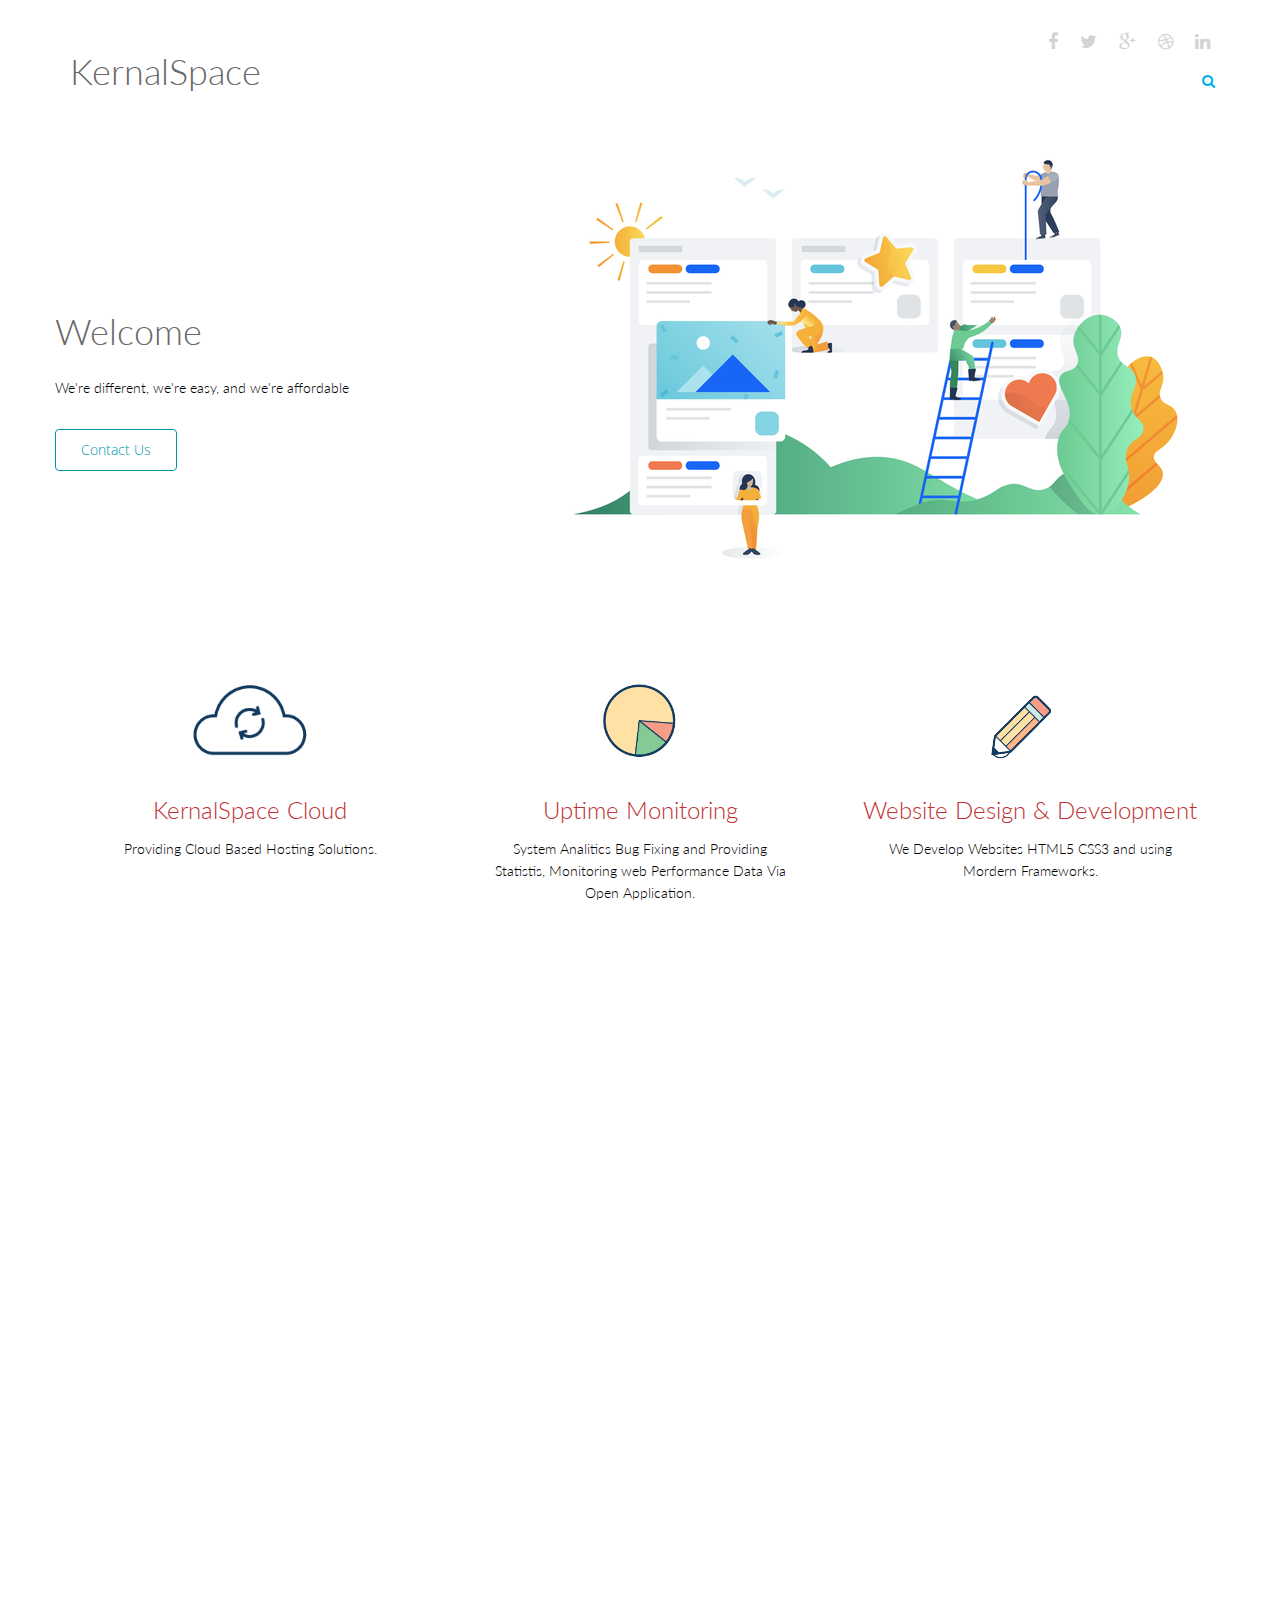
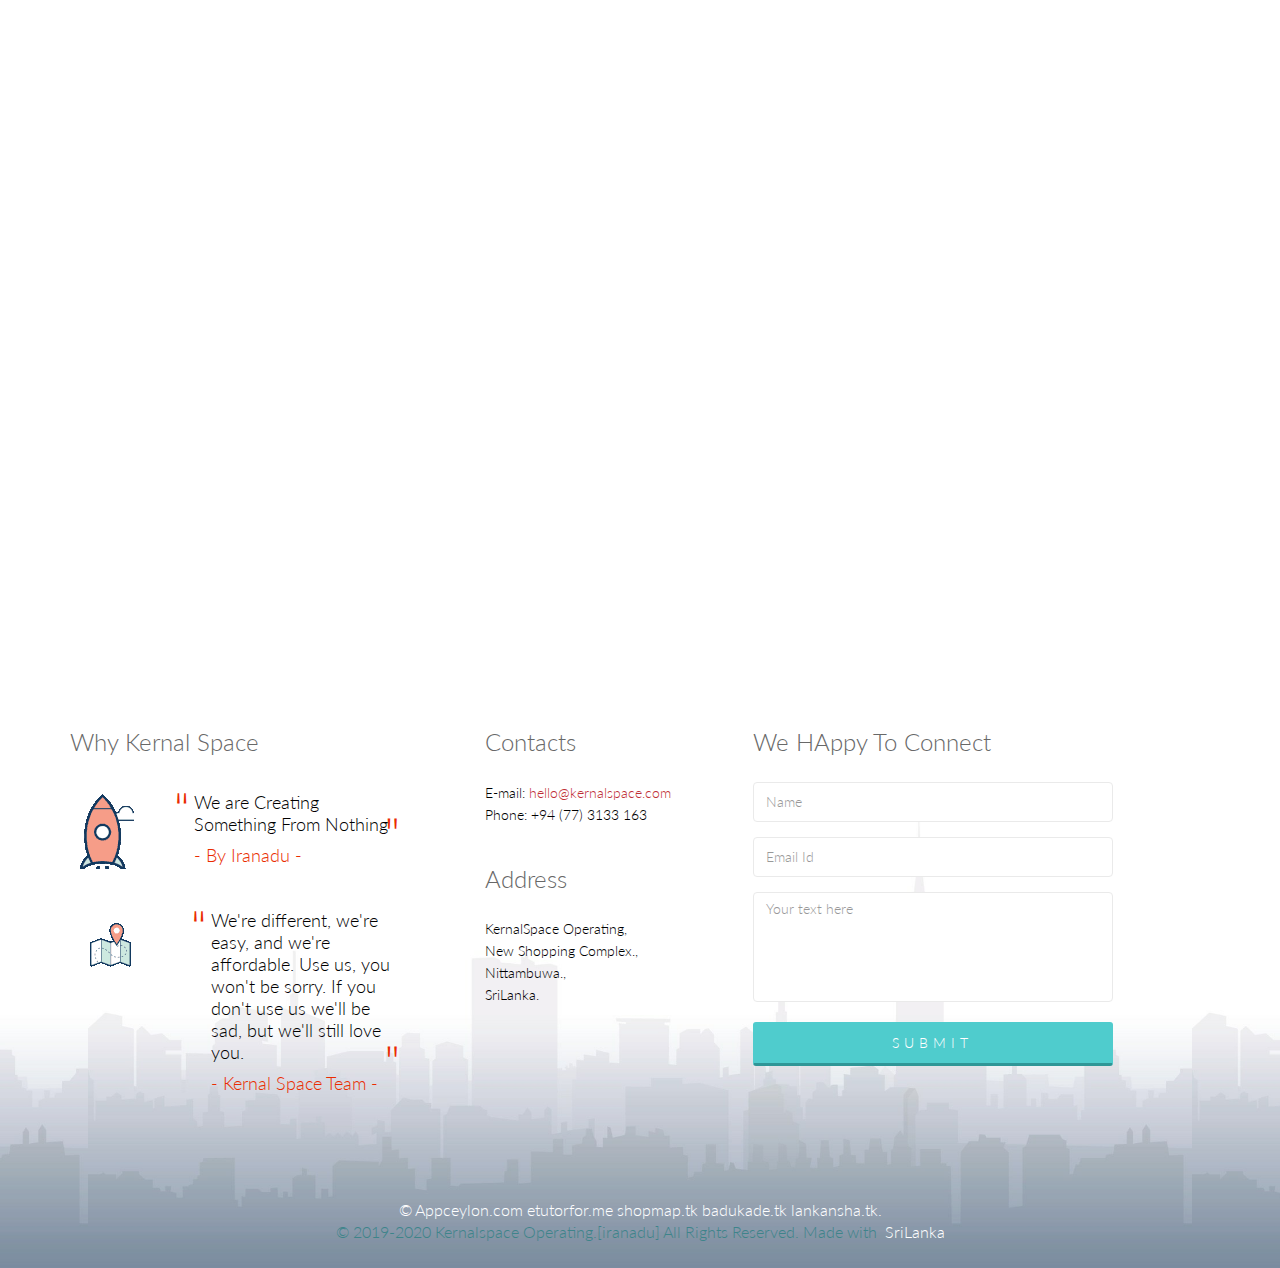
==== index.html @ bd854fd5 "Update index.html" ====
<!DOCTYPE html>
<html lang="en">
<head>
    <meta charset="utf-8">
    <meta name="viewport" content="width=device-width, initial-scale=1.0">
    <meta name="description" content="">
    <meta name="author" content="">
    <title>KernalSpace Operating</title>
    <link href="css/bootstrap.min.css" rel="stylesheet">
    <link href="css/font-awesome.min.css" rel="stylesheet">
    <link href="css/animate.min.css" rel="stylesheet"> 
    <link href="css/lightbox.css" rel="stylesheet"> 
	<link href="css/main.css" rel="stylesheet">
	<link href="css/responsive.css" rel="stylesheet">

    <!--[if lt IE 9]>
	    <script src="js/html5shiv.js"></script>
	    <script src="js/respond.min.js"></script>
    <![endif]-->       
    <link rel="shortcut icon" href="images/ico/favicon.ico">
    <link rel="apple-touch-icon-precomposed" sizes="144x144" href="images/ico/apple-touch-icon-144-precomposed.png">
    <link rel="apple-touch-icon-precomposed" sizes="114x114" href="images/ico/apple-touch-icon-114-precomposed.png">
    <link rel="apple-touch-icon-precomposed" sizes="72x72" href="images/ico/apple-touch-icon-72-precomposed.png">
    <link rel="apple-touch-icon-precomposed" href="images/ico/apple-touch-icon-57-precomposed.png">
</head><!--/head-->

<body>
	
	<script type="text/javascript">
var _userway_config = {
account: 'CLsDOdoxw3'
};
</script>
<script type="text/javascript" src="https://usrwy.com/widget.js"></script>
	<header id="header">      
        <div class="container">
            <div class="row">
                <div class="col-sm-12 overflow">
                   <div class="social-icons pull-right">
                        <ul class="nav nav-pills">
                            <li><a href=""><i class="fa fa-facebook"></i></a></li>
                            <li><a href=""><i class="fa fa-twitter"></i></a></li>
                            <li><a href=""><i class="fa fa-google-plus"></i></a></li>
                            <li><a href=""><i class="fa fa-dribbble"></i></a></li>
                            <li><a href=""><i class="fa fa-linkedin"></i></a></li>
                        </ul>
                    </div> 
                </div>
             </div>
        </div>
        <div class="navbar navbar-inverse" role="banner">
            <div class="container">
                <div class="navbar-header">
                    <button type="button" class="navbar-toggle" data-toggle="collapse" data-target=".navbar-collapse">
                        <span class="sr-only">Toggle navigation</span>
                        <span class="icon-bar"></span>
                        <span class="icon-bar"></span>
                        <span class="icon-bar"></span>
                    </button>

                    <a class="navbar-brand" href="index.html">
			   
                    	<h1>KernalSpace</h1>
                    </a>
                    
                <!--</div>
//<h1><img src="images/logo.png" alt="KernalSpace"></h1>
                <div class="collapse navbar-collapse">
                    <ul class="nav navbar-nav navbar-right">
                        <li class="active"><a href="index.html">Home</a></li>
                        <li class="active"><a href="aboutus2.html">About</a></li>
                        <li class="active"><a href="pricing.html">Pricing</a></li>
                        <li class="active"><a href="portfolio.html">protafilo</a></li>
                        <li class="active"><a href="blog.html">Blog</a></li>
                        <li class="active"><a href="contact.html ">Contact Us</a></li>
					<li class="dropdown"><a href="404.html ">services <i class="fa fa-angle-down"></i></a>
                            <ul role="menu" class="sub-menu">
                                <li><a href="cloud.html">Cloud</a></li>
                                <li><a href="aboutus2.html">About 2</a></li>
                                <li><a href="service.html">Services</a></li>
                                <li><a href="pricing.html">Pricing</a></li>
                                <li><a href="contact.html">Contact us</a></li>
                                <li><a href="contact2.html">Contact us 2</a></li>
                                <li><a href="404.html">404 error</a></li>
                                <li><a href="coming-soon.html">Coming Soon</a></li>
                            </ul>
                        </li>                                                                 
                    </ul>
                </div> -->
                <div class="search">
                    <form role="form">
                        <i class="fa fa-search"></i>
                        <div class="field-toggle">
                            <input type="text" class="search-form" autocomplete="off" placeholder="Search">
                        </div>
                    </form>
                </div>
            </div>
        </div>
    </header>
    <!--/#header-->

    <section id="home-slider">
        <div class="container">
            <div class="row">
                <div class="main-slider">
                    <div class="slide-text">
                        <h1>Welcome </h1>
                        <p>We're different,
we're easy, and we're affordable</p>

                        <a href="#" class="btn btn-common">Contact Us</a>
                       
                    </div>
                    <img src="images/home/slider/hii2.png" class="slider-hill" alt="slider image">
                  
                </div>
            </div>
        </div>
        <div class="preloader"><i class="fa fa-sun-o fa-spin"></i></div>
    </section>
    <!--/#home-slider-->

    <section id="services">
        <div class="container">
            <div class="row">
                <div class="col-sm-4 text-center padding wow fadeIn" data-wow-duration="1000ms" data-wow-delay="300ms">
                    <div class="single-service">
                        <div class="wow scaleIn" data-wow-duration="500ms" data-wow-delay="300ms">
                            <img src="images/home/icon1.gif" alt="">
                        </div>
                        <h2><a href="https://cloud.kernalspace.com">KernalSpace Cloud </a></h2> 
                        <p>Providing Cloud Based Hosting Solutions.</p>

                    </div>
                </div>
                <div class="col-sm-4 text-center padding wow fadeIn" data-wow-duration="1000ms" data-wow-delay="600ms">
                    <div class="single-service">
                        <div class="wow scaleIn" data-wow-duration="500ms" data-wow-delay="600ms">
                            <img src="images/home/icon2.gif" alt="">
                        </div>
			    <h2><a href="https://uptime.kernalspace.com">Uptime Monitoring </a></h2>
                        <p>System Analitics Bug Fixing and Providing Statistis, Monitoring web Performance Data Via Open Application.</p>
                    </div>
                </div>
                <div class="col-sm-4 text-center padding wow fadeIn" data-wow-duration="1000ms" data-wow-delay="900ms">
                    <div class="single-service">
                        <div class="wow scaleIn" data-wow-duration="500ms" data-wow-delay="900ms">
                            <img src="images/home/icon3.gif" alt="">
                        </div>
			    <h2><a href="https://appceylon.com">Website Design & Development</a></h2>
                        <p>We Develop Websites HTML5 CSS3 and using Mordern Frameworks.</p>
                    </div>
                </div>
            </div>
        </div>
    </section>

    <!--/#home-slider-->

    <section id="services">
        <div class="container">
            <div class="row">
                <div class="col-sm-4 text-center padding wow fadeIn" data-wow-duration="1000ms" data-wow-delay="300ms">
                    <div class="single-service">
                        <div class="wow scaleIn" data-wow-duration="500ms" data-wow-delay="300ms">
                            <img src="images/home/icon4.gif" alt="">
                        </div>
                        <h2><a href="https://network.kernalspace.com">Kernal Space Network Solutins</a></h2>
                        <p>Managing Networking Insfastucture and Building Solutions of Your Networking Problem</p>
                    </div>
                </div>
                <div class="col-sm-4 text-center padding wow fadeIn" data-wow-duration="1000ms" data-wow-delay="600ms">
                    <div class="single-service">
                        <div class="wow scaleIn" data-wow-duration="500ms" data-wow-delay="600ms">
                            <img src="images/home/icon5.gif" alt="">
                        </div>
			    <h2><a href="https://appceylon.com">Business Interligent System </a></h2>
                        <p>We build AI Base Automation System How to Contibute Your Day To Day Problem. Easy Manage</p>
                    </div>
                </div>
                <div class="col-sm-4 text-center padding wow fadeIn" data-wow-duration="1000ms" data-wow-delay="900ms">
                    <div class="single-service">
                        <div class="wow scaleIn" data-wow-duration="500ms" data-wow-delay="900ms">
                            <img src="images/home/icon6.gif" alt="">
                        </div>
                        <h2><a href="https://cyber.kernalspace.com">Information Assurance and Security </a></h2>
                        <p>Analizing Cyber Treads and Website Security and Viranalibilities </p>
                    </div>
                </div>
            </div>
        </div>
    </section>

     <section id="services">
        <div class="container">
            <div class="row">
                <div class="col-sm-4 text-center padding wow fadeIn" data-wow-duration="1000ms" data-wow-delay="300ms">
                    <div class="single-service">
                        <div class="wow scaleIn" data-wow-duration="500ms" data-wow-delay="300ms">
                            <img src="images/home/icon7.gif" alt="">
                        </div>
			    <h2><a href="https://appceylon.com">Opensouce Systems</a></h2>
                        <p> Building Opensorce Managemet systems Local Server or Cloud.</p>
                    </div>
                </div>
                <div class="col-sm-4 text-center padding wow fadeIn" data-wow-duration="1000ms" data-wow-delay="600ms">
                    <div class="single-service">
                        <div class="wow scaleIn" data-wow-duration="500ms" data-wow-delay="600ms">
                            <img src="images/home/icon8.gif" alt="">
                        </div>
                        <h2><a href="https://project.kernalspace.com">Program & Project Management</a></h2>
                        <p>Managing Your Project keep That we are not software, we are humans.</p>
                    </div>
                </div>
                <div class="col-sm-4 text-center padding wow fadeIn" data-wow-duration="1000ms" data-wow-delay="900ms">
                    <div class="single-service">
                        <div class="wow scaleIn" data-wow-duration="500ms" data-wow-delay="900ms">
                            <img src="images/home/icon9.gif" alt="">
                        </div>
			    <h2><a href="https://kb.kernalspace.com">KernelSpace Learning </a></h2>
                        <p>.Installing and managing OpenSource Learning Management Systems  </p>
                    </div>
                </div>
            </div>
        </div>
    </section>
    <!--/#services-->

    <section id="services">
        <div class="container">
            <div class="row">
                <div class="col-sm-4 text-center padding wow fadeIn" data-wow-duration="1000ms" data-wow-delay="300ms">
                    <div class="single-service">
                        <div class="wow scaleIn" data-wow-duration="500ms" data-wow-delay="300ms">
                            <img src="images/home/icon10.gif" alt="">
                        </div>
			    <h2><a href="https://seo.kernalspace.com">Marketing SEO </a></h2>
                        <p>we market Social Media Sites and Seach Engine Optimization.</p>
                    </div>
                </div>
                <div class="col-sm-4 text-center padding wow fadeIn" data-wow-duration="1000ms" data-wow-delay="600ms">
                    <div class="single-service">
                        <div class="wow scaleIn" data-wow-duration="500ms" data-wow-delay="600ms">
                            <img src="images/home/icon11.gif" alt="">
                        </div>
			    <h2><a href="https://appceylon.com">System Development </a></h2>
                        <p>Web base Content Management Solutions.</p>
                    </div>
                </div>
                <div class="col-sm-4 text-center padding wow fadeIn" data-wow-duration="1000ms" data-wow-delay="900ms">
                    <div class="single-service">
                        <div class="wow scaleIn" data-wow-duration="500ms" data-wow-delay="900ms">
                            <img src="images/home/icon12.gif" alt="">
                        </div>
			    <h2><a href="https://cdn.kernalspace.com">KernalSpace CDN </a></h2>
                        <p>Providing High End optimazation Via Global Servers.</p>
                    </div>
                </div>
            </div>
        </div>
    </section>
 
    <!--/#action
		 <section id="services">
        <div class="container">
            <div class="row">
                <div class="col-sm-4 text-center padding wow fadeIn" data-wow-duration="1000ms" data-wow-delay="300ms">
                    <div class="single-service">
                        <div class="wow scaleIn" data-wow-duration="500ms" data-wow-delay="300ms">
                            <img src="images/home/icon1.gf" alt="">
                        </div>
                        <h2><a href="https://agro.kernalspace.com">Agro Solutions  </a></h2> 
                        <p>Providing Cloud Based Hosting Solutions.</p>

                    </div>
                </div>
                <div class="col-sm-4 text-center padding wow fadeIn" data-wow-duration="1000ms" data-wow-delay="600ms">
                    <div class="single-service">
                        <div class="wow scaleIn" data-wow-duration="500ms" data-wow-delay="600ms">
                            <img src="images/home/icon2.gi" alt="">
                        </div>
			    <h2><a href="https://mail.kernalspace.com">Free Email Account  </a></h2>
                        <p>System Analitics Bug Fixing and Providing Stataistis, Monitoring web Performance Data Via Open Application.</p>
                    </div>
                </div>
                <div class="col-sm-4 text-center padding wow fadeIn" data-wow-duration="1000ms" data-wow-delay="900ms">
                    <div class="single-service">
                        <div class="wow scaleIn" data-wow-duration="500ms" data-wow-delay="900ms">
                            <img src="images/home/icon3.gi" alt="">
                        </div>
			    <h2><a href="https://shop.kernalspace.com">Buy anything </a></h2>
                        <p>We Develp Webstes HTML5 CCS3 and using Mordern Frameworks.</p>
                    </div>
                </div>
            </div>
        </div>
    </section>

    <!--/#home-slider-->


    <section id="clients">
        <div class="container">
            <div class="row">
                <div class="col-sm-12">
                    <div class="clients text-center wow fadeInUp" data-wow-duration="500ms" data-wow-delay="300ms">
                        
                        <h1 class="title">Our Partners</h1>
                        
                    </div>
                    <div class="clients-logo wow fadeIn" data-wow-duration="1000ms" data-wow-delay="600ms">
                        <div class="col-xs-3 col-sm-2">
                            <a href="#"><img src="images/home/client1.gif" class="img-responsive" alt=""></a>
                        </div>
                        <div class="col-xs-3 col-sm-2">
                            <a href="#"><img src="images/home/client2.gif" class="img-responsive" alt=""></a>
                        </div>
                         <div class="col-xs-3 col-sm-2">
                            <a href="#"><img src="images/home/client3.gif" class="img-responsive" alt=""></a>
                        </div>
                         <div class="col-xs-3 col-sm-2">
                            <a href="#"><img src="images/home/client4.gif" class="img-responsive" alt=""></a>
                        </div>
                         <div class="col-xs-3 col-sm-2">
                            <a href="#"><img src="images/home/client5.gif" class="img-responsive" alt=""></a>
                        </div>
                         <div class="col-xs-3 col-sm-2">
                            <a href="#"><img src="images/home/client6.gif" class="img-responsive" alt=""></a>
                        </div>
                        
                    </div>
                </div>
            </div>
        </div>
     </section>
    <!--/#clients-->

    <footer id="footer">
        <div class="container">
            <div class="row">
                <div class="col-sm-12 text-center bottom-separator">
                    <img src="images/home/under.png" class="img-responsive inline" alt="">
                </div>
                <div class="col-md-4 col-sm-6">
                    <div class="testimonial bottom">
                       <h2>Why Kernal Space </h2>
                        <div class="media">
                            <div class="pull-left">
                                <a href="#"><img src="images/home/profile1.gif" alt=""></a>
                            </div>
                            <div class="media-body">
                                <blockquote>We are
Creating Something From Nothing</blockquote>
                               <h3><a href="#">- By Iranadu - </a></h3>
                            </div>
                         </div>
                        <div class="media">
                            <div class="pull-left">
                                <a href="#"><img src="images/home/profile2.gif" alt=""></a>
                            </div>
                            <div class="media-body">
                                <blockquote>We're different,
we're easy, and we're affordable.
Use us, you won't be sorry.
If you don't use us we'll be sad,
but we'll still love you.</blockquote>
                                <h3><a href="#">- Kernal Space Team -</a></h3>
                            </div>
                        </div>   
                    </div> 
                </div>
                <div class="col-md-3 col-sm-6">
                    <div class="contact-info bottom">
                        <h2>Contacts</h2>
                        <address>
                        E-mail: <a href="mailto:hello@kernalspace.com">hello@kernalspace.com</a> <br>

                        Phone: +94 (77) 3133 163 <br> 
                        </address>

                        <h2>Address</h2>
                        <address>
                        KernalSpace Operating, <br> 
                        New Shopping Complex., <br> 
                        Nittambuwa., <br> 
                        SriLanka. <br> 
                        </address>
                    </div>
                </div>
                <div class="col-md-4 col-sm-12">
                    <div class="contact-form bottom">
                        <h2>We HAppy To Connect</h2>
                        <form id="main-contact-form" name="contact-form" method="post" action="sendemail.php">
                            <div class="form-group">
                                <input type="text" name="name" class="form-control" required="required" placeholder="Name">
                            </div>
                            <div class="form-group">
                                <input type="email" name="email" class="form-control" required="required" placeholder="Email Id">
                            </div>
                            <div class="form-group">
                                <textarea name="message" id="message" required="required" class="form-control" rows="8" placeholder="Your text here"></textarea>
                            </div>                        
                            <div class="form-group">
                                <input type="submit" name="submit" class="btn btn-submit" value="Submit">
                            </div>
                        </form>
                    </div>
                </div>
                <div class="col-sm-12">
                    <div class="copyright-text text-center">
			    <p>&copy; Appceylon.com etutorfor.me shopmap.tk badukade.tk lankansha.tk.<a> </p>
                        <p>&copy; 2019-2020 Kernalspace Operating.[iranadu] All Rights Reserved.<a> Made with <img src="images/home/icons8-love-100.png" alt=""></a> SriLanka</p>
                    </div>
                </div>
            </div>
        </div>
    </footer>
    <!--/#footer-->

    <script type="text/javascript" src="js/jquery.js"></script>
    <script type="text/javascript" src="js/bootstrap.min.js"></script>
    <script type="text/javascript" src="js/lightbox.min.js"></script>
    <script type="text/javascript" src="js/wow.min.js"></script>
    <script type="text/javascript" src="js/main.js"></script>   
</body>
</html>
---- css/main.css ----
/*
  Theme Name: Triangle
  Theme Uri: http://www.themeum.com
  Author: Themeum
  Author Uri: http://www.themeum.com
  Description: Creative Site Template
  Version: 1.1
  */

  @import url(http://fonts.googleapis.com/css?family=Lato:100,300,400,700);
  @import url(http://fonts.googleapis.com/css?family=Open+Sans:300italic,400italic,600italic,700italic,400,300,600,700);
  @import url(http://fonts.googleapis.com/css?family=Noto+Sans:400,700);

  body {
    background: #fff;
    font-family: 'Lato', sans-serif;
    font-weight: 300;
    font-size: 14px;
    line-height: 22px;
    color: #000;
  }

  html {
    height: 100%;
  }


  a{
    color:#C03035;
  }

  a:hover {
    outline: none;
    text-decoration:none;
    color:#4fcccd;
  }

  a:focus {
    outline:none;
    outline-offset: 0;
  }

  a {
    -webkit-transition: 300ms;
    transition: 300ms;
  }


  ul {
    list-style: none;
  }

  h1, h2, h3, h4, h5, h6 {
    font-family: 'Lato', sans-serif;
    font-weight: 300;
  }

  h1{
    color: #686868;
  }

  h2{
    font-size: 24px;
    color: #686868;
  }

  h3{
    font-size: 18px;
  }

  .overflow{
    overflow: hidden;
  }

  .uppercase{
    text-transform: uppercase;
  }

  .btn-common {
    font-size: 14px;
    color: #0099ae;
    border: 1px solid #0099ae;
    font-family: 'Open Sans', sans-serif;
    font-weight: 300;
    padding: 10px 25px;
  }

  #action .col-sm-5{
    position: absolute;

    top: 0;
    height: 100%;
    right: 0;
  }


  .btn-common:hover, 
  .btn-common:focus{
    outline: none;
    background: none;
    -webkit-box-shadow: none;
    box-shadow: none;
    color: #01707f;
    border-color:#01707f;
  }

  .align-right{
    text-align: right;
  }

  .inline{
    display: inline-block;
  }

  .padding{
    padding: 65px 0;
  }

  .padding-bottom{
    padding-bottom: 65px;
  }

  .padding-top{
    padding-top: 90px;
  }

  .padding-right{
    padding-right: 80px;
  }

  .padding-left{
    padding-left: 80px;
  }

  .margin-bottom{
    margin-bottom: 35px;
  }

     .carousel-indicators.visible-xs {
      height: 20px;
      margin: 0;
      padding: 0;
      position: absolute;
      top: -35px;
      width: 100%;
      left: 0;
    }

  .carousel-indicators.visible-xs li {
    border-color: #D29948;
    border-width: 2px;
    height: 12px;
    margin: 0 5px 0 0;
    width: 12px;
  }

  .carousel-indicators.visible-xs li.active {
    background: rgba(210, 153, 72, 0.7);
  }


/*************************
*******Header******
**************************/


#header{
  margin-bottom: 0;
  padding: 30px 0 60px 0;
}

#header .navbar-inverse .container{
  position: relative;
}

.search{
  position: absolute;
  top: 20px;
  right: 0;
  z-index: 1;
}

.search i{
  color: #00aeef;
  cursor: pointer;
  position: absolute;
  right: 10px;
  top: 2px;
}

.field-toggle{
  position: relative;
  top: 30px;
  right: 15px;
  display: none;
  height: 50px;
}

.search-form{
  padding-left: 10px;
  height: 40px;
  font-size: 18px;
  color: #818285;
  font-weight: 300;
  outline: none;
  border: 1px solid #00aeef;
  margin-top: 20px;
  border-radius: 4px;
}

.social-icons ul li{
  padding: 0 10px;

}

.social-icons ul li:last-child{
  padding-right: 0;

}

.social-icons ul li a{
  font-size: 18px;
  color: #d3d3d3;
  padding: 0;
}

.social-icons ul li a:hover .fa-facebook {
  color:#0884d5;
}

.social-icons ul li a:hover .fa-twitter {
  color:#2AA7DC;
}

.social-icons ul li a:hover .fa-google-plus {
  color:#A22523;
}

.social-icons ul li a:hover .fa-dribbble {
  color:#E94989;
}

.social-icons ul li a:hover .fa-linkedin {
  color:#006DC0;
}

.social-icons ul li a:hover,
.social-icons ul li a:focus{  
  background: none;
}

#header .navbar {
  background: #fff;
  border: 0;
  margin-bottom: 0;
}

#header .navbar-toggle{
  margin-top: 20px;
}

#header .navbar-brand{
  padding: 0;
  margin-left: 0;
}

#header .navbar-brand h1{
  padding: 0;
  margin: 0;
}

#header .navbar-nav.navbar-right >li:last-child{
  margin-right: 20px;
}

#header .navbar-nav.navbar-right >li a {
  color: #000;
  font-size: 12px;
  padding: 20px;
  text-transform: uppercase;
  font-weight: 300;
}


#header .navbar-inverse .navbar-nav  li.active > a,  
#header .navbar-inverse .navbar-nav  li.active > a:focus, 
#header .navbar-nav.navbar-right li > a:hover,
.navbar-inverse .navbar-nav > .open > a {
  background-color: inherit;
  border: 0;
  color: #00aeef;
}

#header .navbar-inverse .navbar-nav  li a:hover{
  color: #00aeef;
}


/*  Dropdown menu*/

ul.sub-menu {
  display: none;
  list-style: none;
  padding: 0;
  margin: 0;
}

#header .navbar-nav li ul.sub-menu li a{
  color: #818285;
  padding: 5px 0;
  font-size: 13px;
  display: block;
  text-transform: capitalize;
}

#header .navbar-nav li ul.sub-menu li .active{
  background: #00aeef;
  color: #fff;
  position: relative;
}

#header .navbar-nav li ul.sub-menu li .active i{
  position: absolute;
  font-size: 56px;
  top: -13px;
  color: #0884d5;
}

#header .navbar-nav li ul.sub-menu li .active .fa-angle-right{
  left: -3px;
}

#header .navbar-nav li ul.sub-menu li .active .fa-angle-left{
  right: -3px;
}

#header .navbar-nav li ul.sub-menu li a:hover,
#header .navbar-nav li ul.sub-menu li a:focus{
  background: #00aeef;
  color: #fff;
}

.fa-angle-down{
  padding-left: 5px; 
}

.scaleIn {
  -webkit-animation-name: scaleIn;
  animation-name: scaleIn;
}

@-webkit-keyframes scaleIn {
  0% {
    opacity: 0;
    -webkit-transform: scale(0);
    transform: scale(0);
  }

  100% {
    opacity: 1;
    -webkit-transform: scale(1);
    transform: scale(1);
  }
}

@keyframes scaleIn {
  0% {
    opacity: 0;
    -webkit-transform: scale(0);
    transform: scale(0);
  }

  100% {
    opacity: 1;
    -webkit-transform: scale(1);
    transform: scale(1);
  }
}


/*************************
*******Footer******
**************************/

#footer {
  padding-bottom: 10px;
  background-image: url(../images/home/footer.png);
  background-repeat: repeat-x;
  background-position: bottom;
  background-size: contain;
}

#footer h1{
  margin-bottom: 65px;
  margin-top: 36px;
}

#footer .bottom-separator {
  margin-bottom: 60px;
}

#message {
  height: 110px;
  resize: none;
}

.bottom > h2 {
  margin-top: 0;
  margin-bottom: 26px;
}

.bottom .media-body h3 {
  margin-top: 0;
  padding-left: 25px;
}

.bottom .media-body h3 a{
  color: #ea2c00;
}

.testimonial .media{
  margin-top: 0;
  margin-bottom: 25px;
}

.testimonial .media>.pull-left{
  margin-right: 25px;
}

.testimonial .media>.pull-left img{
  margin-top: 6px;
}

.testimonial .media .media-body blockquote{
  padding-left: 25px;
  padding-right: 30px;
  position: relative;
  border-left: 0;
  margin-bottom: 0;
}

.testimonial .media .media-body blockquote:before{
  position: absolute;
  left: 5px;
  top: 8px;
  content: '"';
  font-size: 40px;
  color: #ea2c00;
  font-family: 'Noto Sans', sans-serif;
  transform:rotate(180deg);
  -ms-transform:rotate(180deg); /* IE 9 */
  -webkit-transform: rotate(180deg); /* Opera, Chrome, and Safari */
  line-height: 0;
}

.testimonial .media .media-body blockquote:after{
  position: absolute;
  right: 30px;
  bottom: 14px;
  content: '"';
  font-size: 40px;
  color: #ea2c00;
  font-family: 'Noto Sans', sans-serif;
  line-height: 0;
}

.contact-info.bottom {
  padding-left: 25px;
}

.bottom > address {
  line-height: 22px;
  margin-bottom: 40px;
}

.form-control {
  border: 1px solid #eaeaea;
  font-weight: 300;
  outline: none;
  -webkit-box-shadow: none;
  box-shadow: none;
  height: 40px;
}

.form-control:hover, 
.form-control:focus{
  border-color: #4fcccd;
  outline: none;
  -webkit-box-shadow: none;
  box-shadow: none;
}

.btn-submit {
  width: 100%;
  background-color: #4fcccd;
  color: #fff;
  font-size: 14px;
  font-weight: 300;
  letter-spacing: 5px;
  text-transform: uppercase;
  border-radius: 3px;
  margin-top: 5px;
  border-bottom: 3px solid #2f9697;
  -webkit-box-shadow: none;
  box-shadow: none;
  padding: 10px;
}

.btn-submit:hover, 
.btn-submit:focus{
  color: #fff;
  outline: none;
  -webkit-box-shadow: none;
  box-shadow: none;
  opacity: .8;
}

.copyright-text{
  margin-top: 70px;
  color: #fff;
  font-size: 16px;  
  padding-bottom: 15px;
}

.copyright-text a {
  color: #3e848a
}

.copyright-text p {
  margin-bottom: 0;
}

/*************************
*******Home Page******
**************************/
#home-slider {
  background: url(../images/home/slider-bg.png) 0 100% repeat-x;
  position: relative;
}

#home-slider .main-slider {
  position: relative;
  height: 450px;
}

#home-slider .slide-text{
  position: absolute;
  top: 50px;
  left: 0;
  width: 450px;
}

.animate-in .slide-text {
  -webkit-animation: fadeInLeftBig 700ms cubic-bezier(0.190,1.000,0.220,1.000) 200ms both;
  animation: fadeInLeftBig 700ms cubic-bezier(0.190,1.000,0.220,1.000) 200ms both;
}

#home-slider .slider-hill {
  position: absolute;
  right: 0;
  bottom: 0;
}

.animate-in .slider-hill {
  -webkit-animation: bounceInDown 1000ms ease-in-out 200ms both;
  animation: bounceInDown 1000ms ease-in-out 200ms both;
}

#home-slider .slider-house {
  position: absolute;
  right: 110px;
  bottom: -30px;
}

.animate-in .slider-house {
  -webkit-animation: bounceInDown 500ms ease-in-out 800ms both;
  animation: bounceInDown 500ms ease-in-out 800ms both;
}

#home-slider .slider-sun {
  position: absolute;
  right: 365px;
  bottom: 100px;
}

.animate-in .slider-sun {
  -webkit-animation: scaleIn 500ms ease-in-out 1200ms both;
  animation: scaleIn 500ms ease-in-out 1200ms both;
}

#home-slider .slider-birds1 {
  position: absolute;
  right: 470px;
  bottom: 75px;
}

.animate-in .slider-birds1 {
  -webkit-animation: fadeInLeft 500ms ease-in-out 1200ms both;
  animation: fadeInLeft 500ms ease-in-out 1200ms both;
}

#home-slider .slider-birds2 {
  position: absolute;
  right: 40px;
  bottom: 150px;
}

.animate-in .slider-birds2 {
  -webkit-animation: fadeInRight 500ms ease-in-out 1200ms both;
  animation: fadeInRight 500ms ease-in-out 1200ms both;
}


#home-slider h1{
  margin-top: 100px;
  margin-bottom: 25px;
}

#home-slider .btn-common {
  margin-top: 20px;
}

#home-slider .preloader {
  position: absolute;
  left: 0;
  top: 0;
  bottom: -30px;
  right: 0;
  background: #fafafa;
  text-align: center;
}

#home-slider .preloader > i {
  font-size: 48px;
  height: 48px;
  line-height: 48px;
  color: #00aeef;
  position: absolute;
  left: 50%;
  margin-left: -24px;
  top: 50%;
  margin-top: -24px;
}

#action {
  background-image: url(../images/home/tour-bg.png);
  background-color: #fbfafa;
  background-repeat: repeat-x;
  height: 157px;
  background-position: center;
  display: table;
  position: static;
  width: 100%;
}

.vertical-center{
  display: table-cell;
  vertical-align: middle;
  width: 100%;
  position: statice;
}


.single-service{
  overflow: hidden;
  display: block;
}

.single-service img {
  margin-bottom: 35px;
}

.single-service .fold {
  margin-bottom: 35px;
}

.single-service h2 {
  margin-top: 0;
  margin-bottom: 15px;
}

.single-service p {
  padding: 0 48px;
}

.action h1{
  margin-top: 0;
}

.action p{
  font-size: 18px;
  margin-bottom: 0;
  font-weight: 300;
}

.action .btn-common{
  margin-top: 55px;
  float: left;
}

.title {
  color: #404040;
  font-weight: 300;
}

.single-features {
  overflow: hidden;
  padding-top: 65px;
  padding-bottom: 40px;
}

.single-features .col-sm-6 h2{
    margin-top: 0;
}
.single-features .col-sm-6 {
/*  margin-top: 50px;*/
}

.single-features:last-child {
  padding-bottom: 95px;
/*  padding-top: 0;*/
}

.single-features h2{
  margin-bottom: 15px;
}

#clients{
  padding-bottom: 45px;
}

.clients {
  margin-bottom: 45px;
}

.clients img {
  display: inline-block;
}

.clients-logo {
  overflow: hidden;
  margin-bottom: 10px;
}



/*************************
*******About Us Page******
**************************/

#action , 
#page-breadcrumb{
  position: relative;
}

#page-breadcrumb {
  background-image: url(../images/home/tour-bg.png);
  background-color: #fbfafa;
  background-repeat: repeat-x;
  height: 130px;
  background-position: center;
  display: table;
  position: static;
  width: 100%;
}

#team {
  padding: 85px 0;
}

#team-carousel {
  margin-top: 80px;
}

#company-information .padding-top{
  padding-top: 172px;
  
}

.single-service img {
  height: 85px;
}

.tour-button {
  background-image: url(../images/home/tour-icon2.gif);
  height: 100%;
  background-repeat: no-repeat;
  position: absolute;
  width: 100%;
  left: 0;
  background-position: 151px 4px;
}

.about-image {
  padding:90px 90px 0;
}

.team-single {
  position: relative;
}

.person-thumb {
  position: relative;
}

.person-thumb img {
}


.social-profile {
  background: none repeat scroll 0 0 rgba(137, 97, 46, 0.8);
  display: none;
  position: absolute;
  text-align: center;
  top: 0;
    -webkit-transition: all 0.9s ease;
  transition: all 0.9s ease;-webkit-transition: all 0.9s ease 0s;transition: all 0.9s ease 0s;
  width: 100%;
  height: 100%;
}

.team-single:hover .social-profile{
  background:rgba(112, 35, 64, 0.9);
  display: block;
  -webkit-animation: fadeInUp 400ms;
  animation: fadeInUp 400ms;
  -webkit-transition: all 0.9s ease;
  transition: all 0.9s ease;
}

.social-profile .nav-pills {
  display: inline-block;
  margin-top: -26px;
  padding: 0;
  position: relative;
  top: 50%;
}

.social-profile .nav-pills li {
  display: inline-block;
  margin: 0 5px;
}

.social-profile .nav-pills li a {
  color: #fff;
  border: 1px solid #fff;
  width: 40px;
  height: 40px;
  line-height: 40px;
  text-align: center;
  padding: 0;
  border-radius: 40px;
  -webkit-transition: all 0.9s ease;
  transition: all 0.9s ease;
}

.social-profile .nav-pills li a:hover {
  color: #702340;
  border-color: #702340;
}

.person-info h2 {
  font-weight: 300;
  margin-bottom: 5px;
}

.person-info h3 {
  font-size: 16px;
  color: #686868;
  font-weight: 300;
  margin-top: 0;
  margin-bottom: 0;
}

.team-carousel-control {
  position: absolute;
  top: 36%;
  width: 13px;
  height: 16px;
  text-indent: -9999999px;
  -webkit-transition: all 0.9s ease;
  transition: all 0.9s ease;
}

.right.team-carousel-control {
  right: -50px;
  background-image: url(../images/aboutus/right.png);
}

.left.team-carousel-control {
  left: -50px;
  background-image: url(../images/aboutus/left.png);
}

.team-carousel-control:hover{
  background-position: 0 -18px;
  -webkit-transition: all 0.5s ease;
  transition: all 0.5s ease;
}

.count h1{
  font-size: 60px;
  color: #00aeef;
}

.count h3{
  font-size: 16px;
}

.progress .progress-bar.six-sec-ease-in-out {
  -webkit-transition: width 1s ease-in-out;
  transition:  width 1s ease-in-out;
}

.top-zero{
  margin-top: 0;
}

h3.top-zero{
  font-size: 20px;
}

#company-information .about-us h2{
  margin-bottom: 45px;
}

.single-skill h3{
  font-size: 16px;
}

.progress{
  height: 30px;
  box-shadow: none;
  -webkit-box-shadow: none;
}

.progress-bar{
  line-height: 30px;
  box-shadow: none;
  -webkit-box-shadow: none;
}

.progress-bar.progress-bar-primary{
  background: #00aeef;
}



/*************************
*******Service Page******
**************************/
#recent-projects{
  padding: 85px 0;
}

.recent-projects .team-single{
  height: 355px;
}

.recent-projects p.padding-bottom{
  padding-bottom: 50px;
}

.choose{
  padding-top: 30px;
}

#company-information.choose .padding-top{
  padding-top: 50px;
}

#company-information h2{
  margin-bottom: 25px;
  margin-top: 0;
}

ul.elements{
  list-style: none;
  margin: 0;
  padding: 0;
}

ul.elements li{
  margin: 6px 0;
}

ul.elements li > i{
  color:#C03035;
  display: inline-block;
  margin-right: 10px;
}

#company-information h1.margin-bottom{
  margin-bottom: 26px;
}

/*************************
*******Portfolio Default**
**************************/

.portfolio-single {
  position: relative;
}

.portfolio-thumb {
  position: relative;
}

.portfolio-thumb img {
  width: 100%;
}


.portfolio-single:hover .portfolio-view{
  display: block;
  -webkit-animation: fadeInUp 400ms;
  animation: fadeInUp 400ms;
}

#portfolio .row{
  margin-left: -10px;
  margin-right: -10px;
}

.portfolio-view {
  display: none;
  position: absolute;
  top: 0;
  height: 100%;
  background:rgba(112, 35, 64, 0.9);
  width: 100%;
  text-align: center;
}

.portfolio-view .nav-pills {
  padding: 0;
  display: inline-block;
  margin-top: -26px;
  top: 50%;
  position: relative;
}

.portfolio-view .nav-pills li {
  display: inline-block;
  margin: 0 5px;
}

.portfolio-view .nav-pills li a {
  color: #fff;
  border: 1px solid #fff;
  width: 40px;
  height: 40px;
  line-height: 38px;
  text-align: center;
  padding: 0;
  border-radius: 40px;
  -webkit-animation: scaleIn 400ms linear 100ms both;
  animation: scaleIn 400ms linear 100ms both;
  -webkit-transition: all 0.9s ease;
  transition: all 0.9s ease;
}

.portfolio-view .nav-pills li a:hover {
  color: #702340;
  border-color: #702340;
  -webkit-transition: all 0.9s ease;
  transition: all 0.9s ease;
}

.portfolio-info {
  overflow: hidden;
  margin-bottom: 30px;
}

.portfolio-info h2 {
  font-size: 18px;
  margin: 15px 0 0;
}

.portfolio-filter {
  margin: 80px 0;
  padding: 0;
}

.portfolio-filter li {
  display: inline-block;
  position: relative;
}

.portfolio-filter li a {
  border-radius: 0;
  color: #686868;
  font-size: 18px;
  font-weight: 300;
  padding: 0 25px;
  text-transform: capitalize;
  border: none;
}

.portfolio-filter li .active{
  background: transparent;
  box-shadow: none;
  -webkit-box-shadow: none;
}

.portfolio-filter li a:hover, 
.portfolio-filter li a:focus,
.portfolio-filter li a.active {
  background: transparent;
  box-shadow: none;
  -webkit-box-shadow: none;
}

.portfolio-filter li a.active:before{
  position: absolute;

  content: "";
  left: 0;
  width: 13px;
  height: 16px;
  background: url(../images/portfolio/icon.png);
  top: 5px;
}

.portfolio-pagination{
  text-align: center;
  
  padding-top: 40px;
  padding-bottom: 90px;
}

.pagination li{
  display: inline-block;
  margin: 0 10px;
}

.pagination li a{
  color: #000;
  padding: 5px 10px;
  border-radius: 5px;
  border: 1px solid #fff;
}

.pagination li:first-child a{
  background: url(../images/portfolio/left.png);
  background-repeat: no-repeat;
  text-indent: -999999999px;
  background-position: center top 10px;
  width: 32px;
  height: 36px;
  border: none;
  -webkit-transition: 300ms;
  transition: 300ms;
}

.pagination li:first-child a:hover{
  background: url(../images/portfolio/left.png);
  background-position: center top -37px;
  background-repeat: no-repeat;
  -webkit-transition: 300ms;
  transition: 300ms;
}

.pagination li:last-child a{
  background: url(../images/portfolio/right.png);
  background-repeat: no-repeat;
  text-indent: -999999999px;
  background-position: center top 10px;
  width: 32px;
  height: 36px;
  border: none;
  -webkit-transition: 300ms;
  transition: 300ms;
}

.pagination li:last-child a:hover{
  background: url(../images/portfolio/right.png);
  background-position: center top -37px;
  background-repeat: no-repeat;
  -webkit-transition: 300ms;
  transition: 300ms;
}

.pagination li a:hover,
.pagination .active a, 
.pagination a:active, 
.pagination .active a:hover,
.pagination .active a:focus, 
.pagination a:focus {
  background: transparent;
  border-color: #C03035;
  color: #C03035;
}


/*****************************
Portfolio with right sidebar
*****************************/

.sidebar h3 {
  color: #404040;
  margin-top: 0;
  border-bottom: 3px solid #ececec;
  margin-bottom: 6px;
  padding-bottom: 8px;
}

.sidebar-item{
  margin-bottom: 48px;
}

.categories .navbar-stacked li {
  border-bottom: 1px solid #ececec;
}

.categories .navbar-stacked li:last-child {
  border-bottom: 0px solid #ececec;
}

.categories .navbar-stacked li a {
  font-size: 16px;
  color: #6a6a6a;
  padding: 8px 0;
  padding-left: 0;
}

.categories .navbar-stacked li a:hover{
  background: none;
  margin-left: 20px;
  color: #0099AE;
  opacity: 1;
}

.categories .navbar-stacked li.active a{
  color: #0099AE;
  padding-left: 20px;
}

.categories .navbar-stacked li.active a:before{
  position: absolute;
  content: "";
  border-color: transparent transparent transparent #0099AE;
  border-width: 8px;
  border-style: solid;
  left: 0;
  top: 13px;
  margin-top: 0;
  z-index: 0;
  transition: all 0.3s ease 0s;
  -moz-transition: all 0.3s ease 0s;
  -webkit-transition: all 0.3s ease 0s;
  -o-transition: all 0.3s ease 0s;
}

.categories .navbar-stacked li.active a:after {
  position: absolute;
  content: "";
  border-color: transparent transparent transparent #fff;
  border-width: 6px;
  border-style: solid;
  left: 0px;
  top: 15px;
  margin-top: 0;
  z-index: 1;
  transition: all 0.3s ease 0s;
  -moz-transition: all 0.3s ease 0s;
  -webkit-transition: all 0.3s ease 0s;
  -o-transition: all 0.3s ease 0s;
}

.sidebar-item .media{
  border-bottom: 1px solid #ececec;
  padding-bottom: 10px;
  padding-top: 21px;
  margin-top: 0;
  transition: all 0.3s ease 0s;
  -moz-transition: all 0.3s ease 0s;
  -webkit-transition: all 0.3s ease 0s;
  -o-transition: all 0.3s ease 0s;    
}

.sidebar-item .media:last-child{
  border-bottom: 0px solid #ececec;  
  padding-bottom: 0; 
}

.sidebar-item .media:hover{
  border-left: 2px solid #0099AE;
  padding-left: 5px;
  transition: all 0.3s ease 0s;
  -moz-transition: all 0.3s ease 0s;
  -webkit-transition: all 0.3s ease 0s;
  -o-transition: all 0.3s ease 0s;
}

.sidebar-item .media:hover.media .media-body h4 a{
  color: #0099AE;
  transition: all 0.3s ease 0s;
  -moz-transition: all 0.3s ease 0s;
  -webkit-transition: all 0.3s ease 0s;
  -o-transition: all 0.3s ease 0s;
}

.sidebar-item .media .media-body h4 {
  margin-top: 0;
  margin-bottom: 8px;
}

.sidebar-item .media .media-body h4 a{
  color: #7d7d7d;
  font-size: 16px;
}

.sidebar-item .media .media-body p {
  color: #b4b4b4;
  font-size: 12px;
}

.tag-cloud .nav-pills{
  margin-top: 16px;
}

.tag-cloud .nav-pills li{
  margin: 0;
  margin-top: 6px;
  margin-right: 4px;
}

.tag-cloud .nav-pills li a{
  font-size: 14px;
  font-weight: 300;
  padding: 5px 15px;
  background: #bbbbbb;
  color: #fff;
  border-radius: 3px;
}

.tag-cloud .nav-pills li a:hover{
  background: #0099AE;
}

.popular ul.gallery {
  margin: 0;
  padding: 0;
  list-style: none;
  margin: 10px -8px;
}

.popular ul.gallery li {
  display: block;
  width: 33.33%;
  float: left;
  padding: 8px;
}

.popular ul.gallery li a {
  display: block;
}

.popular ul.gallery li a img {
  width: 100%;
  transition: border-radius 300ms ease-in;
  -webkit-transition: border-radius 300ms ease-in;
}

.popular ul.gallery li a img:hover {
  border-radius: 60px;
}


/* Start: Recommended Isotope styles */

/**** Isotope Filtering ****/
.isotope-item {
  z-index: 2;
}

.isotope-hidden.isotope-item {
  pointer-events: none;
  z-index: 1;
}

/**** Isotope CSS3 transitions ****/

.isotope,
.isotope .isotope-item {
  -webkit-transition-duration: 0.8s;
  transition-duration: 0.8s;
}

.isotope {
  -webkit-transition-property: height, width;
  transition-property: height, width;
}

.isotope .isotope-item {
  -webkit-transition-property: -webkit-transform, opacity;
  -webkit-transition-property: opacity, -webkit-transform;
  transition-property: opacity, -webkit-transform;
  transition-property: transform, opacity;
  transition-property: transform, opacity, -webkit-transform;
}

/**** disabling Isotope CSS3 transitions ****/
.isotope.no-transition,
.isotope.no-transition .isotope-item,
.isotope .isotope-item.no-transition {
  -webkit-transition-duration: 0s;
  transition-duration: 0s;
}




/*****************************
Portfolio Details
*****************************/

#portfolio-information.padding-top{
  padding-top: 100px;
}

.project-name h2{
  margin-top: 0;
  margin-bottom: 15px;
}

#related-work .title{
  margin-bottom: 55px;
  margin-top: 10px;
}

.navbar-default {
  background: none;
  padding: 0;
}

.navbar-default li a{
  font-size: 12px;
  padding: 0;
  padding-right: 15px;
}

.navbar-default li a i{
  padding-right: 8px;
}

.navbar-default li a:hover{
  color: #0884d5;
  background: none;
}

.skills .navbar-default,
.client .navbar-default{
  margin-left: 35px;
  
}

.live-preview .btn-common{
  margin-top: 21px;
  padding: 13px 45px;
}


/*****************************
Blog Default
*****************************/

.single-blog.timeline {
  background: #FFFFFF;
  border: 1px solid #EEEEEE;
  border-bottom: 0;
  position: relative;
  padding-bottom: 0;
}

.timeline .post-content {
  padding: 20px 20px 0;
}

.post-thumb{
  margin: -1px -1px 0;
  position: relative;
  overflow: hidden;
}

.timeline .post-thumb img {
  width: 100%;
}

.post-thumb iframe{
  width: 100%;
  min-height: 270px;
  border: 0;
}

.post-overlay{
  position: absolute;
  top: 50%;
  display: none;
  width: 94px;
  height: 140px;
  margin-top: -70px;
  overflow: hidden;
}

.post-overlay span{
  position: absolute;
  left: 50%;
  bottom: 0; 
  margin-left: -60px;
  -webkit-animation: fadeInUp 400ms;
  animation: fadeInUp 400ms;
  z-index: 9;
}


.post-overlay span:before{
  position: absolute;
  bottom: 0;
  border-style: solid;
  border-width: 60px;
  content: "";
  border-color: transparent transparent #0884d5 transparent;
  z-index: -1;
  cursor: initial;
}

.post-overlay span a{
  font-size: 30px;
  color: #fff;
  background: transparent;
  padding: 0; 
  margin-left: 50px;
}

.single-blog:hover .post-overlay{
  display: block;
  -webkit-animation: fadeIn 300ms;
  animation: fadeIn 300ms;
}

.timeline-divider{
  position: relative;
  padding-top: 50px;
}

.timeline-divider:before{
  position: absolute;
  top: 0;
  content: "";
  border-left-style: solid;
  border-left-width: 1px;
  height: 100%;
  border-left-color: #0099AE;
  left: 50%;
  margin-left: -2px;
}

.timeline-blog .col-sm-6.padding-top{
  padding-top: 70px;
}

.post-content{
  padding: 20px 0;
}

.timeline-date .btn-common{
  font-size: 18px;
  color: #4a4a4a;
  font-weight: 300;
  border-radius: 0;
  padding: 17px 40px;
}

.arrow-right{
  position: relative;
}

.arrow-right:after{
  position: absolute;
  right: 1px;
  content: "";
  top: 15px;
  background: url(../images/blog/left.png);
  width: 43px;
  height: 54px;
}

.arrow-left{
  position: relative;
}

.arrow-left:before{
  position: absolute;
  left: -2px;
  content: "";
  top: 86px;
  background: url(../images/blog/right.png);
  width: 43px;
  height: 54px;
}

.post-title {
  margin-top: 0;
}

.post-title a,
.comments-number a{
  color: #686868;
}

.post-content .post-author{
  margin-top: 0;
  
}

.post-content  .post-author a{
  font-weight: 300;
  font-size: 14px;
  color: #0099AE;
}

a.read-more{
  color: #0099AE;
  font-weight: 300;
}

a.read-more:hover{
  color: #01707F
}

.post-bottom{
  border-top: 1px solid #eeeeee;
  padding-top: 10px;
  margin-top: 20px;
  margin: 20px -20px 0;
  padding: 20px 20px 0;
}


/*****************************
Blog with right sidebar
*****************************/

.single-blog{
  padding-bottom: 30px;
}

.single-blog .post-bottom{
  border-bottom: 1px solid #eeeeee;
  padding-top: 10px;
  padding-bottom: 10px;
}

.single-blog .post-overlay span{
  left: 0;
  top: 0;
  margin-left: 0;
  width: 94px;
  height: 140px;
  background: url(../images/blog/blog-arrow.png);
  -webkit-animation: fadeInLeft 400ms;
  animation: fadeInLeft 400ms;
}

.single-blog .post-overlay span a{
  margin-left: 8px;
  font-weight: 700;
  font-size: 36px;
  line-height: 18px;
  position: absolute;
  top: 50px;
}

.single-blog .post-overlay span a small{
  font-size: 16px;
  font-weight: 300;
  margin-left: 5px;
}

.single-blog .post-overlay span:before{
  border-color: transparent;
  border-width: 0;
}

.post-nav{
  margin:0;
  padding: 0;
}

.post-nav li a{
  color: #0099AE;
  padding: 0;
  text-align: left;
}

.post-nav li a i{
  color: #0099AE;
  margin-right: 8px;
}

.post-nav li a:hover{
  background: none;
}

.blog-padding-right{
  padding-right:35px;
}

.blog-pagination {
  text-align: center;
  padding-top: 10px;
  padding-bottom: 55px;
}

/*****************************
Blog with right sidebar
*****************************/

.masonery_area .single-blog{}
.masonery_area .single-blog .post-thumb{
  height: auto;
}

.masonery_area .single-blog .post-title{
  margin-top: 5px;
}

.masonery_area .single-blog .post-title a{
  font-size: 20px;
}

.masonery_area .single-blog .post-thumb img{
  height:auto;
}

.masonery_area .single-blog .post-bottom{
  border-top:0;
  padding-top:0;
  margin-top:15px;
}

/* Audio CSS */

.audiojs{
  background:#C03035;
  height: 45px;
  width: 100%;
}

.audiojs .scrubber{
  background: #fff;  
  height: 8px;
  border-top: 0;
  width: 170px;
  margin-top: 19px;
  margin-left: 12px;
  border-radius: 10px;
}

.audiojs .play-pause{
  background: #a92b2f;
  width: 68px;
  height: 45px;
  padding: 0;
  padding-left: 24px;
  padding-top: 10px;
  border-right: 0;
}

.audiojs .time{
  display: none;
  
}

.audiojs .progress{
  background: #A92B2F;

  height: 8px;
  border-radius: 10px;
}

.audiojs .loaded{
  background:#fff;
  height: 8px;
  border-radius: 10px;
}


/*****************************
Blog Details
*****************************/

.navbar-nav.post-nav li{
  margin-right: 60px;
}

.single-blog.blog-details .post-content{
  padding-top: 30px;
}

.single-blog.blog-details .post-bottom{
  margin-top: 55px;
}

.blog-share{
  margin-top: 40px;
  background: #f5f5f5;
  display: inline-block;
  padding: 2px 0;
}

span.stMainServices,
span.stButton_gradient, 
.stButton .chicklets{
  height:24px !important;
}

.author-profile.padding{
  padding-top:50px;
}

.author-profile .col-sm-2 img{
  width: 100%;
  border-left: 3px solid #0099AE;
}

.author-profile h3{
  margin-top:0;
  color: #3a424c;
}

.author-profile p{
  color: #3a424c;
  font-weight: 400;
}

.author-profile span a{
  color: #C03035;
}

.response-area{
  border-bottom: 0;
}

.response-area h2{
  margin-top: 0;  
  margin-bottom: 0;
  border-bottom: 0;
  padding-bottom: 20px;
}

.post-comment{
  padding-left: 70px;
  padding-top: 36px;
  border-top: 1px solid #f1e8dd;
}

.post-comment .pull-left img{
  margin-right: 60px;
  border-left: 3px solid #0884d5;
}

.post-comment .media-body{
  padding-top: 6px;
  border-bottom: 0;
  padding-bottom: 50px;
}

.post-comment .media-body p{
  margin-top:10px;
}

.post-comment .media-body span i{
  color: #C03035;
  margin-right: 10px;
}

.post-comment .media-body span a{
  color: #C03035;
  font-weight: 700;
}

.post-comment .media-body .post-nav li a{
  font-weight: 300;
}

.parrent .media-list{
  margin-left: 190px;
}

.parrent .post-comment{
  padding-left: 0;
  margin-left: 70px;
}


/****************************
********* Contact Us*********
*****************************/
#map-section {
  margin-top: 50px;
  margin-bottom: 50px;
  position: relative;
}

#gmap {
  height: 350px;
}

.get-in-touch img {
  margin-top: 35px;
  margin-bottom: 32px;
}

.get-in-touch p {
  font-size: 18px;
  font-weight: 300;
}

#map-section .contact-info {
  position: absolute;
  background-color: #7c3651;
  right: 0;
  top: 0;
  width: 33%;
  height: 100%;
  padding:25px 50px;
  opacity: 0.9;
  color: #fff;
}

#map-section .contact-info h2, 
#map-section .contact-info a {
  color: #fff
}

#map-section address a:hover {
  color:#00AEEF
}

#contact-form #message{
  resize:none;
}

#contact-form .btn-submit {
  width: 28%;
  margin: 5px auto;
}

.corporate-info .corporate-address {
  background-image: url("../images/contact-bg.png");
  background-position: left top;
  background-repeat: no-repeat;
  overflow: hidden;
  padding-bottom: 50px;
}

.corporate-info .corporate-address address {
  background-image: url("../images/icon-map.png");
  background-position: left top;
  background-repeat: no-repeat;
  padding-left: 40px;
}


/****************************
****** Price-table CSS*******
*****************************/

.price-table {
  margin-top: 88px;
  margin-bottom: 96px;
}

.single-price ul {
  padding: 0;
  margin: 0;
  list-style: none;
}

.table-heading {
  background-color: transparent !important;
  color: #FFFFFF !important;
  overflow: hidden;
  padding: 0 !important;
  text-align: center;
}

.single-price.price-one .plan-name, 
.single-price.price-two .plan-name, 
.single-price.price-three .plan-name, 
.single-price.price-four .plan-name {   
  color: #fff;
  font-size: 20px;
  margin-bottom: 0;
  padding: 10px 0;
  text-transform: capitalize;
}

.single-price.price-one .plan-name {
  background-color: #0e76bc;
}

.single-price.price-two .plan-name {
  background-color: #ac2429;
}

.single-price.price-three .plan-name {
  background-color: #ed8d1b;
}

.single-price.price-four .plan-name {
  background-color: #6c825f;
}


.single-price .plan-price { 
  color: #fff;
  float: none;
  font-size: 14px;
  height: 110px;
  margin-bottom: 15px;
  overflow: hidden;
  position: relative;
  z-index: 5;
  padding-top: 15px;
}


.plan-price .dollar-sign {
  font-size: 18px;
}

.plan-price .price {
  font-size: 24px;
}

.plan-price .month {
  display: block;
  margin-top: -6px;
}

.price-one .plan-price:after, 
.price-two .plan-price:after, 
.price-three .plan-price:after, 
.price-four .plan-price:after  {  
  border-style: solid;
  border-width: 110px;
  content: "";
  height: 0;
  left:50%;
  position: absolute;
  top: 0;
  width: 0;
  z-index: -1;
  margin-left: -110px;
}

.price-one .plan-price:after {
  border-color: #0d6fb1 transparent transparent;
}

.price-two .plan-price:after {
  border-color: #ac2429 transparent transparent;
}

.price-three .plan-price:after {
  border-color: #e78817 transparent transparent;
}

.price-four .plan-price:after {
  border-color: #5f7452 transparent transparent;
}

.single-price ul li, 
.single-table ul li {
  padding: 12px 18px;
  background-color: #f7f7f7;
  margin-bottom: 5px;
  color: #696969;
}

.single-price ul li span, 
.single-table ul li span {
  float: right;
}

.price-one .btn-buynow, 
.price-two .btn-buynow, 
.price-three .btn-buynow, 
.price-four .btn-buynow   {  
  border-radius: 0;
  color: #fff;
  padding: 12px;
  font-weight: 300;
  letter-spacing: 3px;
  text-transform: uppercase;
  display: block;
}

.price-one .btn-buynow  {
  background-color: #0d6fb1;
}

.price-two .btn-buynow  {
  background-color: #ac2429;
}

.price-three .btn-buynow  {
  background-color: #e78817;
}

.price-four .btn-buynow  {
  background-color: #5f7452;
}

.price-one .btn-buynow:hover  {
  background-color: #0a5a90;
}

.price-two .btn-buynow:hover  {
  background-color: #821b1e;
}

.price-three .btn-buynow:hover  {
  background-color: #c57413;
}

.price-four .btn-buynow:hover  {
  background-color: #48583e;
}


.price-table2, .price-table3{
  margin-bottom:125px;
}

.price-table4 {
  margin-bottom: 150px
}

.table-one .table-header, 
.table-two .table-header, 
.table-three .table-header, 
.table-four .table-header {
  overflow: hidden;
  padding:20px;
  color: #fff;
}


.table-one .table-header {
  background-color:#0e76bc;
} 

.table-two .table-header {
  background-color:#c03035;
}

.table-three .table-header {
  background-color:#ed8d1b;
}

.table-four .table-header {
  background-color:#6c825f;
}

.single-table {
  position: relative;
  padding-top: 60px;
}

.table-one:before, 
.table-two:before, 
.table-three:before, 
.table-four:before {
  
  border-style: solid;
  border-width: 0 130px 60px;
  content: "";
  height: 0;
  left: 0;
  position: absolute;
  top: 0;
  width: 100%;
}

.table-one:before {
  border-color: transparent transparent #0d6fb1;
} 

.table-two:before {
  border-color: transparent transparent #ac2429;
}

.table-three:before {
  border-color: transparent transparent #e78817;
}

.table-four:before {
  border-color: transparent transparent #5f7452;
}

.table-header h2 {
  color: #fff;
  float: left;
  font-size: 24px;
  margin-top: 7px;
}

.table-header .plan-price {
  float: right;
  margin: 0;
  overflow: hidden;
  padding-top: 1px;
}

.single-table .btn-signup {
  display: block;
  text-align: center;
  position:relative;
  z-index:1;
}

.single-table ul {
  margin: 0;
  padding: 0;
}

.table-one .btn-signup:after, 
.table-two .btn-signup:after, 
.table-three .btn-signup:after, 
.table-four .btn-signup:after {
  content: "";
  position: absolute;  
  border-style: solid;
  border-width: 78px 130px 0;  
  height: 0;
  left: 0; 
  top: -1px;
  width: 100%;
  z-index: -1;
}

.table-one .btn-signup:after {
  border-color: #0d6fb1 transparent transparent;
}

.table-two .btn-signup:after {
  border-color: #ac2429 transparent transparent;
}

.table-three .btn-signup:after {
  border-color: #e78817 transparent transparent;
}

.table-four .btn-signup:after {
  border-color: #5f7452 transparent transparent;
}

.single-table .btn-signup a {
  color: #fff;
  display: inline-block;
  overflow: hidden;
  padding: 20px 0 0 0;
  text-transform: uppercase;
  letter-spacing: 3px;
}


.table-one .btn-signup:hover.btn-signup:after{
 border-color: #0b598d transparent transparent;
}


.table-two .btn-signup.btn-signup:hover:after {
  border-color: #831c20 transparent transparent;
}

.table-three .btn-signup.btn-signup:hover:after {
 border-color: #bd7014 transparent transparent;
}

.table-four .btn-signup.btn-signup:hover:after{
  border-color: #3d4b35 transparent transparent;
}


/*************************
********404 page CSS******
**************************/

#error-page {
  display: table;
  height: 100%;
  min-height: 100%;
  width: 100%;
  color: #686868;
  font-size: 18px;
  font-weight: 300;
  padding: 100px 0;
}

#error-page .container-fluid {
  overflow: hidden;
}

.error-page-inner {
  display: table-cell;
  vertical-align: middle;
}

.bg-404 {
  background-image: url("../images/home/tour-bg.png");
  background-repeat: repeat-x;
  background-position: center top;
}

.error-image {
  display: inline-block;
  padding-top: 50px;
  padding-bottom: 50px;
}

.error-image img {
  width: 100%;
}

#error-page h2 {
  font-size:36px;
  text-transform: uppercase;
}

.btn-error {
  font-weight: 300;
  margin-top: 30px;
  padding:25px 55px;
  text-transform: uppercase;
  font-size: 16px;
  letter-spacing: 5px;
  background-color: transparent;
  border: 1px solid #cc9b59;
  margin-top: 50px;
  margin-bottom: 50px;
}

.btn-error:hover, .btn-error:focus  {
  background-color: #cc9b59;
  border-color:#cc9b59;
  color:#fff;
}

#error-page i, #coming-soon i {
  border: 1px solid #cc9b59;
  height: 40px;
  width: 40px;
  line-height: 40px;
  color: #cc9b59;
  font-size: 17px;
  margin:0 15px;
  border-radius: 50%;
  -webkit-transition: all 0.3s ease-in-out;
  transition: all 0.3s ease-in-out;
}

#error-page i:hover, #coming-soon i:hover {
  background-color: #cc9b59;
  color: #fff;
  -webkit-transition: all 0.3s ease-in-out;
  transition: all 0.3s ease-in-out;
}


/*************************
********404 page CSS******
**************************/

#error-page {
  display: table;
  height: 100%;
  min-height: 100%;
  width: 100%;
  color: #686868;
  font-size: 18px;
  font-weight: 300;
  padding: 100px 0;
}

#error-page .container-fluid {
  overflow: hidden;
}

.error-page-inner {
  display: table-cell;
  vertical-align: middle;
}

.bg-404 {
  background-image: url("../images/404-bg.png");
  background-repeat: repeat-x;
  background-position: center top;
}

.error-image {
  display: inline-block;
  padding-top: 50px;
  padding-bottom: 50px;
}

.error-image img {
  width: 100%;
}

#error-page h2 {
  font-size:36px;
  text-transform: uppercase;
}

.btn-error {
  background-color: rgba(0, 0, 0, 0);
  border: 3px solid #4FCCCD;
  color: #797979;
  font-size: 16px;
  font-weight: 700;
  letter-spacing:0;
  margin-bottom: 50px;
  margin-top: 50px;
  padding: 25px 53px;
  text-transform: uppercase;
  font-family: 'Open Sans', sans-serif;
}

.btn-error:hover, .btn-error:focus  {
  background-color: #4FCCCD;
  border-color:#4FCCCD;
  color:#fff;
}

#error-page i, #coming-soon i {
  border: 3px solid #cecece;
  height: 40px;
  width: 40px;
  line-height: 35px;
  color: #cecece;
  font-size: 17px;
  margin:0 15px;
  border-radius: 50%;
  -webkit-transition: all 0.3s ease-in-out;
  transition: all 0.3s ease-in-out;
}

#error-page i.fa-twitter:hover, 
#coming-soon i.fa-twitter:hover, 
#error-page i.fa-twitter:hover, 
#coming-soon i.fa-twitter:hover, 
#error-page i.fa-google-plus:hover, 
#coming-soon i.fa-google-plus:hover {    
  -webkit-transition: all 0.3s ease-in-out;
  transition: all 0.3s ease-in-out;
}

#error-page i.fa-facebook:hover, 
#coming-soon i.fa-facebook:hover{
  background-color:transparent;  
  color: #314A87;
  border-color:#314A87;
}

#error-page i.fa-twitter:hover, 
#coming-soon i.fa-twitter:hover{
  background-color:transparent;  
  color: #22BBF4;
  border-color:#22BBF4;
}

#error-page i.fa-google-plus:hover, 
#coming-soon i.fa-google-plus:hover{
  background-color:transparent;  
  color: #DD4C3B;
  border-color:#DD4C3B;
}

/*************************
******Coming Soon CSS*****
**************************/

.logo-image {
  display: block;
  text-align: center;
  margin-top: 80px;
  margin-bottom: 95px;
}

.logo-image img {
  display: inline-block;
}

#coming-soon {
  background-image: url("../images/coming-soon-bg.png");
  background-position: center top;
  background-repeat: repeat-x;
  padding: 40px 0;
  overflow: hidden;
}

#coming-soon .social-link {
  margin-top: 35px;
}

.time-count {
  display: block;
  text-align: center;
}

.time-count ul {
  padding-left: 0;
}

#countdown {
  display: block;
  max-width: 960px;
  margin: 80px auto 100px;
}


#countdown li {
  float: left;
  display: block;
  width: 25%;
  text-align: center;
  height: 254px;
  background-position: 50% 0;
  background-repeat: no-repeat;
  background-size: contain !important;
  position: relative;
  color: #fff;
}

#countdown li.angle-one {
  background-image: url(../images/coming-soon1.png);
  left: 120px;
}

#countdown li.angle-two {
  background-image: url(../images/coming-soon2.png);
  left: 40px;
}

#countdown li.angle-three {
  background-image: url(../images/coming-soon3.png);
  right: 40px;
}

#countdown li.angle-four {
  background-image: url(../images/coming-soon4.png);
  right: 120px;
}

#countdown li > span {
  font-size: 48px;
  line-height: 48px;
  font-weight: 700;
  color: #fff;
  display: inline-block;
  margin-top: 40px;
}

#countdown li.angle-two > span,
#countdown li.angle-four > span {
  margin-top: 80px;
}


#subscribe {
  background-color: #565656;
  color: #FFFFFF;
  padding: 40px 0 50px;
}

#subscribe h2 {
  color: #fff;
  text-transform: uppercase;
}

#subscribe .fa-envelope-o {
  color: #0884d5;
  margin-right: 5px;
}

#subscribe .form-control {
  background-color: transparent;
  height: 52px;
  color: #fff;
  border:2px solid #00aeef;
}

#newsletter {
  margin-top: 35px;
  position: relative;
}

#newsletter i {
  color: #0884d5;
  font-size: 36px;
  position: absolute;
  right: 12px;
  top: 7px;
}

.newsletter p {
  color: #919191;
  font-size: 12px;
  margin-top: 10px;
}

#coming-soon-footer {
  padding: 45px 0;
  line-height: 15px;
  overflow: hidden;
}

#coming-soon-footer a {
  color: #d89b4e;
}

#coming-soon-footer a:hover {
  color: #b38040
}

/*Shortcodes CSS*/
.bs-example{
  margin: 0 0 20px;
}

.panel-group{
  border: 1px solid #eee;
}
.panel-default{
  border: 0;
}
.panel-group .panel{
  border-radius: 0;
}
.panel-group .panel+.panel{
  margin-top: 0;
}

.panel-default>.panel-heading{
  background-color: transparent;
  border-top: 1px solid #eee;
}

.panel-group .panel-default:first-child>.panel-heading{
  border-top: 0;
}

.panel-default>.panel-heading+.panel-collapse .panel-body{
  border-top-color: #eee;
}


.nav-pills>li.active>a, .nav-pills>li.active>a:hover, .nav-pills>li.active>a:focus{
  background-color: #4FCCCD;
}

.tab-content {
  padding-top: 20px;
}

/*Features*/
.feature-inner{
  text-align: center;
}
.icon-wrapper{
  display: inline-block;
  background-color: #4FCCCD;
  color: #fff;
  padding: 25px;
  box-shadow: 0 0 0 5px rgba(0,0,0,.1) inset;
  -webkit-box-shadow: 0 0 0 5px rgba(0,0,0,.1) inset;
  border-radius: 100%;
  margin: 10px 0;
}
---- css/responsive.css ----
@media only screen and (min-width: 768px) {
    .nav.navbar-nav>li:hover>ul.sub-menu {
        display: block;
        -webkit-animation: fadeInUp 400ms;
        animation: fadeInUp 400ms;
    }
    ul.sub-menu {
        position: absolute;
        top: 60px;
        left: 0;
        background: #fff;
        padding: 10px 0;
        width: 240px;
        -webkit-box-shadow: none;
        box-shadow: none;
        display: none;
        z-index: 999;
        border: 1px solid #00aeef;
    }
    #header .navbar-nav li ul.sub-menu li a {
        padding-left: 20px;
    }
}


/*md only*/

@media (min-width: 992px) and (max-width: 1199px) {
    .col-md-4.portfolio-item {
        width: 33%;
    }
}


/*sm only*/

@media (min-width: 768px) and (max-width: 991px) {
    .col-sm-4.portfolio-item {
        width: 33%;
    }
}


/* md */

@media only screen and (max-width: 1200px) {
    /*Pricing Table*/
    .single-price .plan-price:after {
        border-width: 100px;
        margin-left: -100px;
    }
    .single-table .table-content {
        padding: 20px;
    }
    .table-header {
        padding: 0 10px 7px;
    }
    .single-table:before {
        border-width: 0 106px 60px;
    }
    .single-table .btn-signup:after {
        border-width: 78px 106px 0;
    }
}


/* sm */

@media only screen and (max-width: 992px) {
    #company-information .padding-top{
        padding-top: 15px;
    }
    h1 {
        font-size: 25px;
    }
    #header .navbar-nav.navbar-right li {
        padding: 0;
    }
    #header .navbar-nav.navbar-right>li a {
        padding: 20px 10px;
    }
    #home-slider {
        margin-top: 30px;
    }
    #home-slider .main-slider {
        height: 250px;
    }
    #home-slider .slide-text {
        top: 0;
        width: 50%;
    }
    #home-slider h1 {
        margin-top: 0;
    }
    #home-slider .slider-hill {
        width: 400px;
    }
    #home-slider .slider-house {
        width: 250px;
        right: 90px;
        bottom: -20px;
    }
    #home-slider .slider-sun {
        right: 255px;
        bottom: 65px;
        width: 60px
    }
    #home-slider .slider-birds1 {
        right: 320px;
        bottom: 60px;
        width: 70px;
    }
    #home-slider .slider-birds2 {
        right: 0;
        bottom: 90px;
        width: 80px;
    }
    /*Pricing Table*/
    .single-price {
        margin-bottom: 40px;
    }
    .single-price .plan-price {
        height: 140px;
    }
    .single-price .plan-price:after {
        border-width: 140px;
        margin-left: -140px;
    }
    .single-table {
        margin-bottom: 50px;
    }
    .single-table:before {
        border-width: 0 172px 60px;
    }
    .single-table .btn-signup:after {
        border-width: 78px 173px 0;
    }
    #price-table2 {
        margin-bottom: 100px;
    }
    .nav.navbar-nav.post-nav li {
        display: inline-block;
        margin-right: 15px;
    }
    .masonery_area .nav.nav-justified.post-nav li {
        display: table-cell;
    }
    /* Blog */
    .post-comment {
        padding-left: 0;
    }
    .post-comment .pull-left img {
        margin-right: 20px;
    }
    .parrent .post-comment {
        margin-left: 0;
    }
    .parrent .media-list {
        margin-left: 40px;
    }
    .single-blog.two-column .post-overlay {
/*        margin-top: 0;*/
    }
}


/* xs */

@media only screen and (max-width: 768px) {
    #company-information img{
        margin-bottom: 20px;
    }
    .copyright-text{
        color: #333;
    }
    .clients-logo > div{
        margin: 7.5px 0;
    }
    .tour-button .btn-common {
        float: none;
        margin-top: 20px;
        background-color: #fff;
    }
    h1 {
        font-size: 22px;
    }
    h2 {
        font-size: 20px;
    }
    .padding {
        padding: 30px 0;
    }
    #header {
        padding-bottom: 40px;
        padding-top: 10px;
    }
    .social-icons.pull-right {
        float: left !important;
    }
    #header .navbar-inverse .navbar-toggle,
    #header .navbar-inverse .navbar-toggle:focus {
        border-color: #00aeef;
        margin-top: 15px;
        margin-right: 5px;
        outline: none;
    }
    .navbar-header .navbar-toggle .icon-bar {
        background-color: #00aeef;
    }
    #header .navbar-inverse .navbar-toggle:hover {
        background: #00aeef;
    }
    #header .navbar-inverse .navbar-toggle:hover .icon-bar {
        background: #fff;
    }
    .navbar-inverse .navbar-collapse,
    .navbar-inverse .navbar-form {
        border-top: 0;
    }
    .navbar.navbar-inverse {
        margin-top: 20px;
        padding-left: 15px;
        padding-right: 15px;
    }
    .social-icons ul li:first-child {
        padding-left: 0;
    }
    .search {
        top: -40px;
    }
    #header .navbar-nav.navbar-right li>a>i {
        display: inline-block;
        float: right;
        padding: 8px 10px 8px 30px
    }
    #header .navbar-nav.navbar-right li>a {
        padding: 10px 0;
    }
    #header .navbar-nav li ul.sub-menu li a {
        padding: 5px 10px;
    }
    #header .navbar-inverse .navbar-nav li.active>a,
    #header .navbar-inverse .navbar-nav li.active>a:focus,
    #header .navbar-nav.navbar-right li>a:hover {
        border: none;
    }
    #home-slider {
        margin: 50px 20px;
    }
    #home-slider .main-slider {
        height: 500px;
    }
    #home-slider .slide-text {
        top: 0;
        width: 100%;
        text-align: center;
    }
    #home-slider .slider-hill {
        right: 50%;
        margin-right: -200px;
    }
    #home-slider .slider-house {
        right: 50%;
        margin-right: -125px;
    }
    #home-slider .slider-sun {
        right: 50%;
        margin-right: 60px;
    }
    #home-slider .slider-birds1 {
        width: 70px;
        right: 50%;
        margin-right: 120px;
    }
    #home-slider .slider-birds2 {
        width: 70px;
        right: 50%;
        margin-right: -200px;
    }
    /*Pricing Table*/
    .single-price,
    .single-table {
        margin-bottom: 45px;
    }
    .single-price .plan-price {
        height: 200px;
        padding-top: 25px;
    }
    .single-price .plan-price:after {
        border-width: 200px;
        margin-left: -200px;
    }
    .single-table:before {
        border-width: 0 225px 60px;
    }
    .single-table .btn-signup:after {
        border-width: 78px 225px 0;
    }
    .single-table .btn-signup a {
        padding: 15px;
    }
    #action.responsive {
        height: 255px;
    }
    .action.take-tour {
        margin-top: -95px;
    }
    .action.take-tour .col-sm-7 {
        width: 100%;
        text-align: center;
    }
    .action.take-tour .col-sm-5 {
        width: 100%;
        margin-top: 120px;
    }
    .single-features {
        padding-bottom: 0;
        padding-top: 30px;
    }
    .single-features img {
        margin-bottom: 25px;
    }
    .single-features {
        text-align: center;
    }
    .single-features * {
        display: inline-block;
        text-align: center;
    }
    /* about us */
    .team-single {
        margin-bottom: 30px;
    }
    #company-information.choose .padding-top {
        padding-top: 0;
    }
    /* Blog */
    .arrow-right:after {
        background: none;
    }
    .arrow-left:before {
        background: none;
    }
    .col-sm-6.padding-right.arrow-right {
        padding-right: 15px;
    }
    .col-sm-6.padding-left.padding-top.arrow-left {
        margin-bottom: 70px;
        padding-left: 15px;
    }
    .blog-padding-right {
        padding-right: 15px;
    }
    .nav.nav-justified.post-nav li,
    .nav.navbar-nav.post-nav li {
        display: inline-block;
        margin-right: 15px;
    }
    .author-profile .col-sm-2 img {
        margin-bottom: 20px;
        width: auto;
    }
    .post-comment {
        padding-left: 0;
    }
    .parrent .post-comment {
        margin-left: 0;
    }
    .parrent .media-list {
        margin-left: 40px;
    }
    .post-comment .pull-left img {
        margin-right: 10px;
    }
    .single-blog.two-column .post-overlay {
/*        margin-top: 0;*/
    }
    /* Portfolio */
    .project-name h2 {
        margin-top: 20px;
    }
    .portfolio-filter li a {
        padding: 0 15px;
    }
    /*Coming Soon CSS*/
    #countdown li.angle-one {
        left: 60px;
    }
    #countdown li.angle-two {
        left: 20px;
    }
    #countdown li.angle-three {
        right: 20px;
    }
    #countdown li.angle-four {
        right: 60px;
    }
    #countdown li>span {
        font-size: 36px;
        line-height: 36px;
        margin-top: 30px;
    }
    #countdown li.angle-two>span,
    #countdown li.angle-four>span {
        margin-top: 60px;
    }
    #subscribe {
        font-size: 14px;
        text-align: center;
    }
    #newsletter .form-control {
        font-size: 14px;
        height: 40px
    }
    #newsletter i {
        font-size: 25px;
    }
    #countdown li.angle-one span.minutes,
    #countdown li.angle-one .minute {
        margin-left: 0
    }
    /* Contact-us2 CSS*/
    #map-section .contact-info {
        width: 51%;
        padding: 20px;
    }
    #gmap {
        height: 310px;
    }
    #contact-form .btn-submit {
        width: 50%;
    }
    #map-section .contact-info h2 {
        font-size: 20px;
    }
    #map-section .contact-info address {
        font-size: 14px;
    }
    /* 404 error CSS*/
    #error-page {
        padding: 50px 25px;
    }
    #error-page h2 {
        font-size: 24px;
    }
    .btn-error {
        font-size: 13px;
        padding: 12px 18px;
    }
}

@media only screen and (max-width: 480px) {
    /* Pricing Table*/
    .single-price,
    .single-table {
        margin-bottom: 35px;
    }
    .single-price .plan-price {
        height: 110px;
        padding-top: 7px;
    }
    .single-price .plan-price:after {
        border-width: 110px;
        margin-left: -110px;
    }
    .single-table:before {
        border-width: 0 145px 60px;
    }
    .single-table .btn-signup:after {
        border-width: 78px 145px 0;
    }
    /* Coming soon */
    #countdown li.angle-one {
        left: 25px;
    }
    #countdown li.angle-two {
        left: 10px;
    }
    #countdown li.angle-three {
        right: 10px;
    }
    #countdown li.angle-four {
        right: 25px;
    }
    #countdown li>span {
        font-size: 14px;
        line-height: 14px;
        margin-top: 10px;
    }
    #countdown li.angle-two>span,
    #countdown li.angle-four>span {
        margin-top: 30px;
    }
    #subscribe {
        font-size: 14px;
        text-align: center;
    }
    #newsletter .form-control {
        font-size: 14px;
        height: 40px
    }
    #newsletter i {
        font-size: 25px;
    }
    #countdown li.angle-one span.minutes,
    #countdown li.angle-one .minute {
        margin-left: 0
    }
    /* Contact-us2 CSS*/
    #map-section .contact-info {
        width: 100%;
        position: static;
    }
    #gmap {
        height: 390px;
    }
    #contact-form .btn-submit {
        width: 60%;
    }
    /* 404 error CSS*/
    #error-page {
        padding: 50px 25px;
    }
    #error-page h2 {
        font-size: 24px;
    }
    .btn-error {
        font-size: 10px;
        padding: 12px 11px;
    }
}
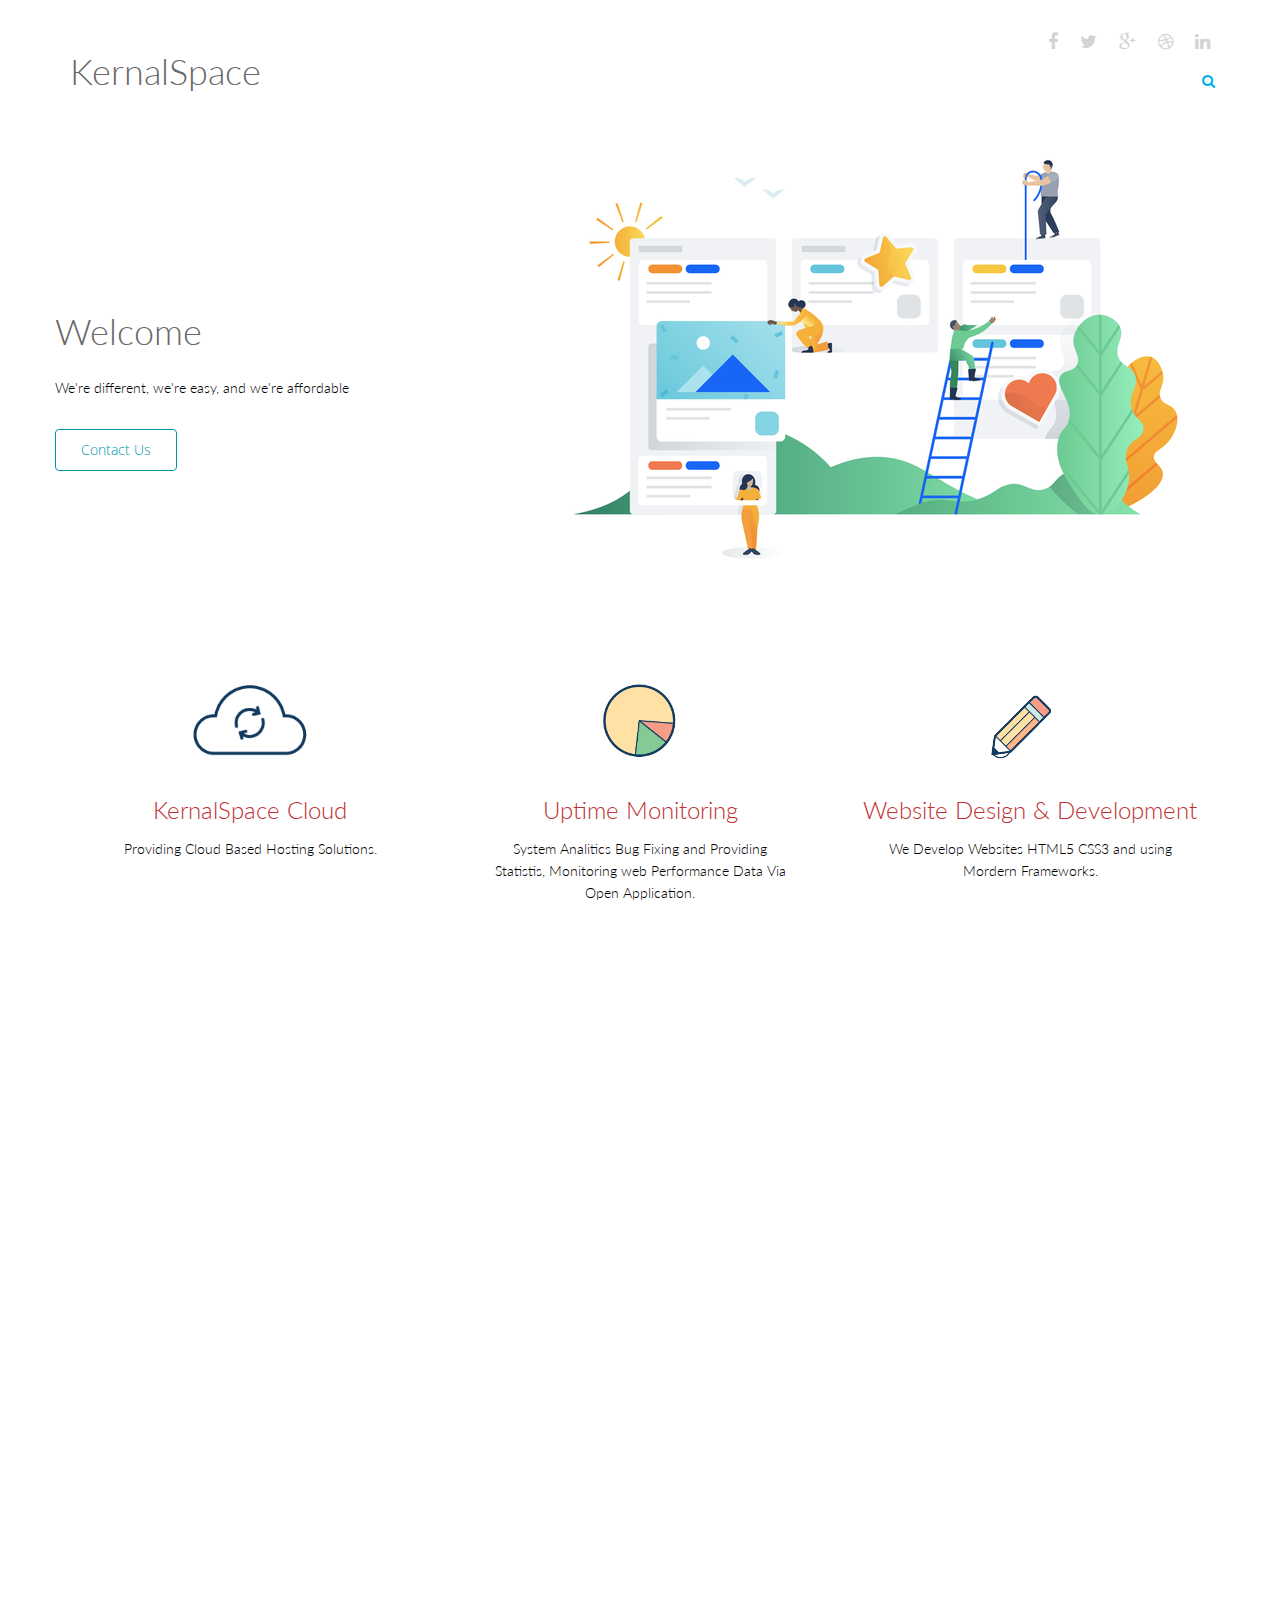
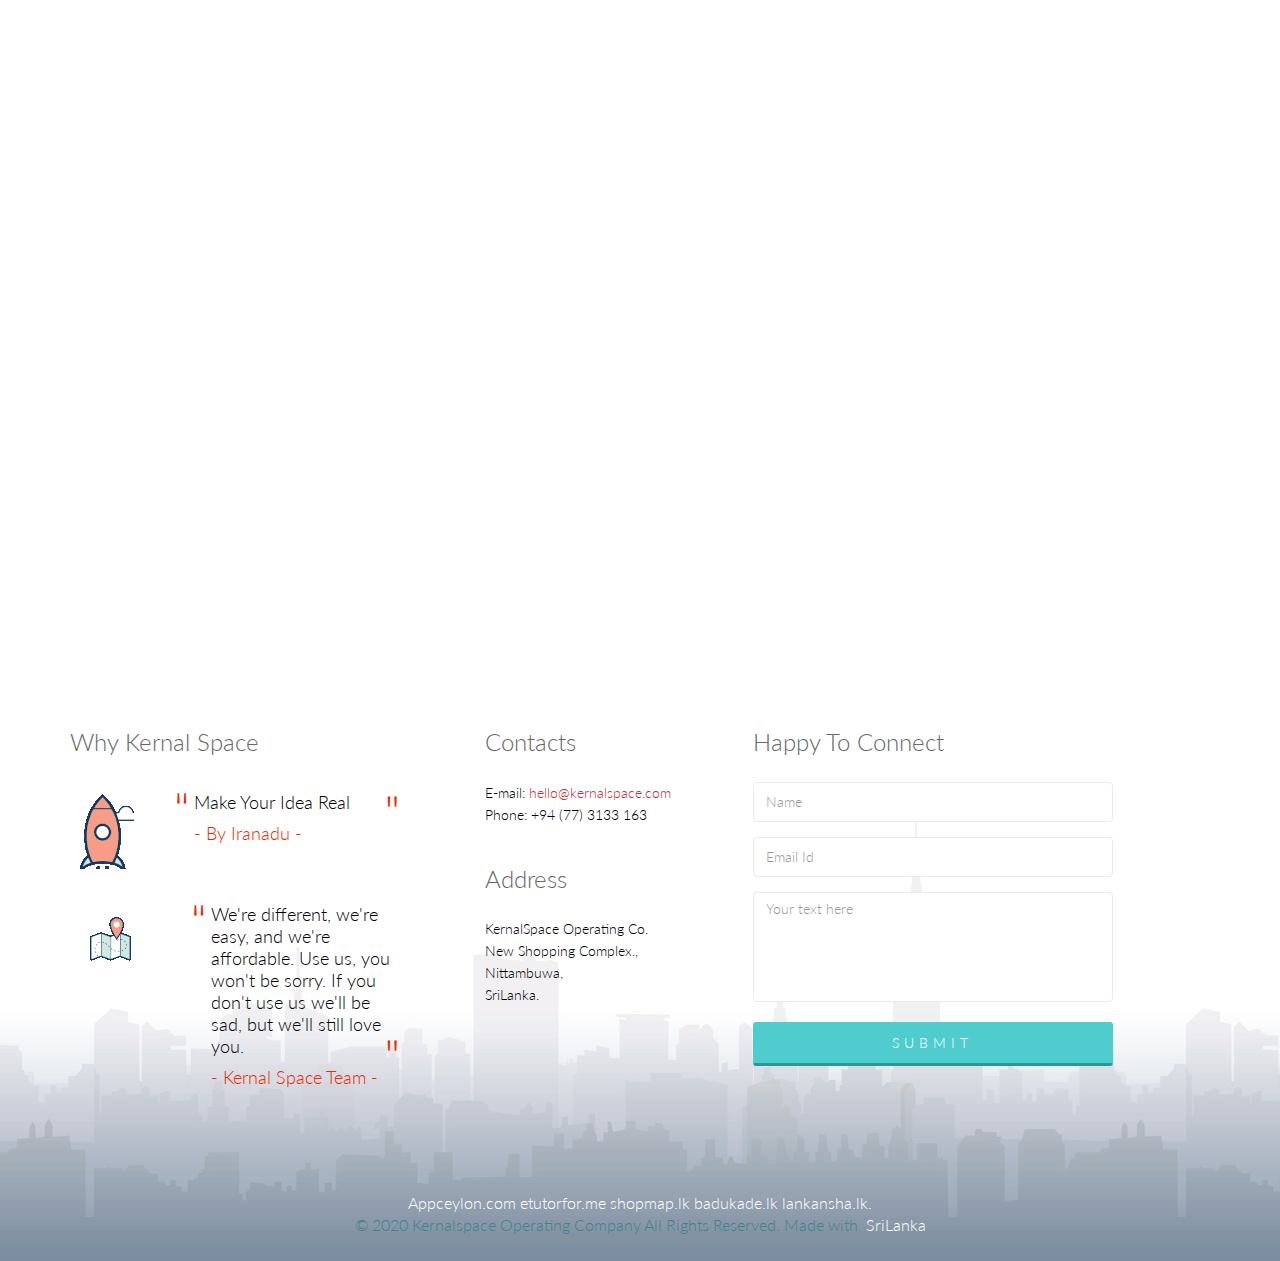
==== commit 68994359: "Update index.html" ====
--- a/index.html
+++ b/index.html
@@ -5,7 +5,7 @@
     <meta name="viewport" content="width=device-width, initial-scale=1.0">
     <meta name="description" content="">
     <meta name="author" content="">
-    <title>KernalSpace Operating</title>
+    <title>KernalSpace</title>
     <link href="css/bootstrap.min.css" rel="stylesheet">
     <link href="css/font-awesome.min.css" rel="stylesheet">
     <link href="css/animate.min.css" rel="stylesheet"> 
@@ -166,7 +166,7 @@
                         <div class="wow scaleIn" data-wow-duration="500ms" data-wow-delay="300ms">
                             <img src="images/home/icon4.gif" alt="">
                         </div>
-                        <h2><a href="https://network.kernalspace.com">Kernal Space Network Solutins</a></h2>
+                        <h2><a href="https://monitor.kernalspace.com">Kernal Space Network Solutins</a></h2>
                         <p>Managing Networking Insfastucture and Building Solutions of Your Networking Problem</p>
                     </div>
                 </div>
@@ -209,7 +209,7 @@
                         <div class="wow scaleIn" data-wow-duration="500ms" data-wow-delay="600ms">
                             <img src="images/home/icon8.gif" alt="">
                         </div>
-                        <h2><a href="https://project.kernalspace.com">Program & Project Management</a></h2>
+                        <h2><a href="https://kernalspace.com">Program & Project Management</a></h2>
                         <p>Managing Your Project keep That we are not software, we are humans.</p>
                     </div>
                 </div>
@@ -218,7 +218,7 @@
                         <div class="wow scaleIn" data-wow-duration="500ms" data-wow-delay="900ms">
                             <img src="images/home/icon9.gif" alt="">
                         </div>
-			    <h2><a href="https://kb.kernalspace.com">KernelSpace Learning </a></h2>
+			    <h2><a href="https://install.kernalspace.com">KernelSpace Learning </a></h2>
                         <p>.Installing and managing OpenSource Learning Management Systems  </p>
                     </div>
                 </div>
@@ -350,8 +350,7 @@
                                 <a href="#"><img src="images/home/profile1.gif" alt=""></a>
                             </div>
                             <div class="media-body">
-                                <blockquote>We are
-Creating Something From Nothing</blockquote>
+                                <blockquote>Make Your Idea Real </blockquote>
                                <h3><a href="#">- By Iranadu - </a></h3>
                             </div>
                          </div>
@@ -380,17 +379,17 @@
                         </address>
 
                         <h2>Address</h2>
-                        <address>
-                        KernalSpace Operating, <br> 
+                        <Developing Center>
+                        KernalSpace Operating Co.<br> 
                         New Shopping Complex., <br> 
-                        Nittambuwa., <br> 
+                        Nittambuwa, <br> 
                         SriLanka. <br> 
                         </address>
                     </div>
                 </div>
                 <div class="col-md-4 col-sm-12">
                     <div class="contact-form bottom">
-                        <h2>We HAppy To Connect</h2>
+                        <h2>Happy To Connect</h2>
                         <form id="main-contact-form" name="contact-form" method="post" action="sendemail.php">
                             <div class="form-group">
                                 <input type="text" name="name" class="form-control" required="required" placeholder="Name">
@@ -409,8 +408,8 @@
                 </div>
                 <div class="col-sm-12">
                     <div class="copyright-text text-center">
-			    <p>&copy; Appceylon.com etutorfor.me shopmap.tk badukade.tk lankansha.tk.<a> </p>
-                        <p>&copy; 2019-2020 Kernalspace Operating.[iranadu] All Rights Reserved.<a> Made with <img src="images/home/icons8-love-100.png" alt=""></a> SriLanka</p>
+			    <p> Appceylon.com etutorfor.me shopmap.lk badukade.lk lankansha.lk.<a> </p>
+                        <p>&copy; 2020 Kernalspace Operating Company All Rights Reserved.<a> Made with <img src="images/home/icons8-love-100.png" alt=""></a> SriLanka</p>
                     </div>
                 </div>
             </div>
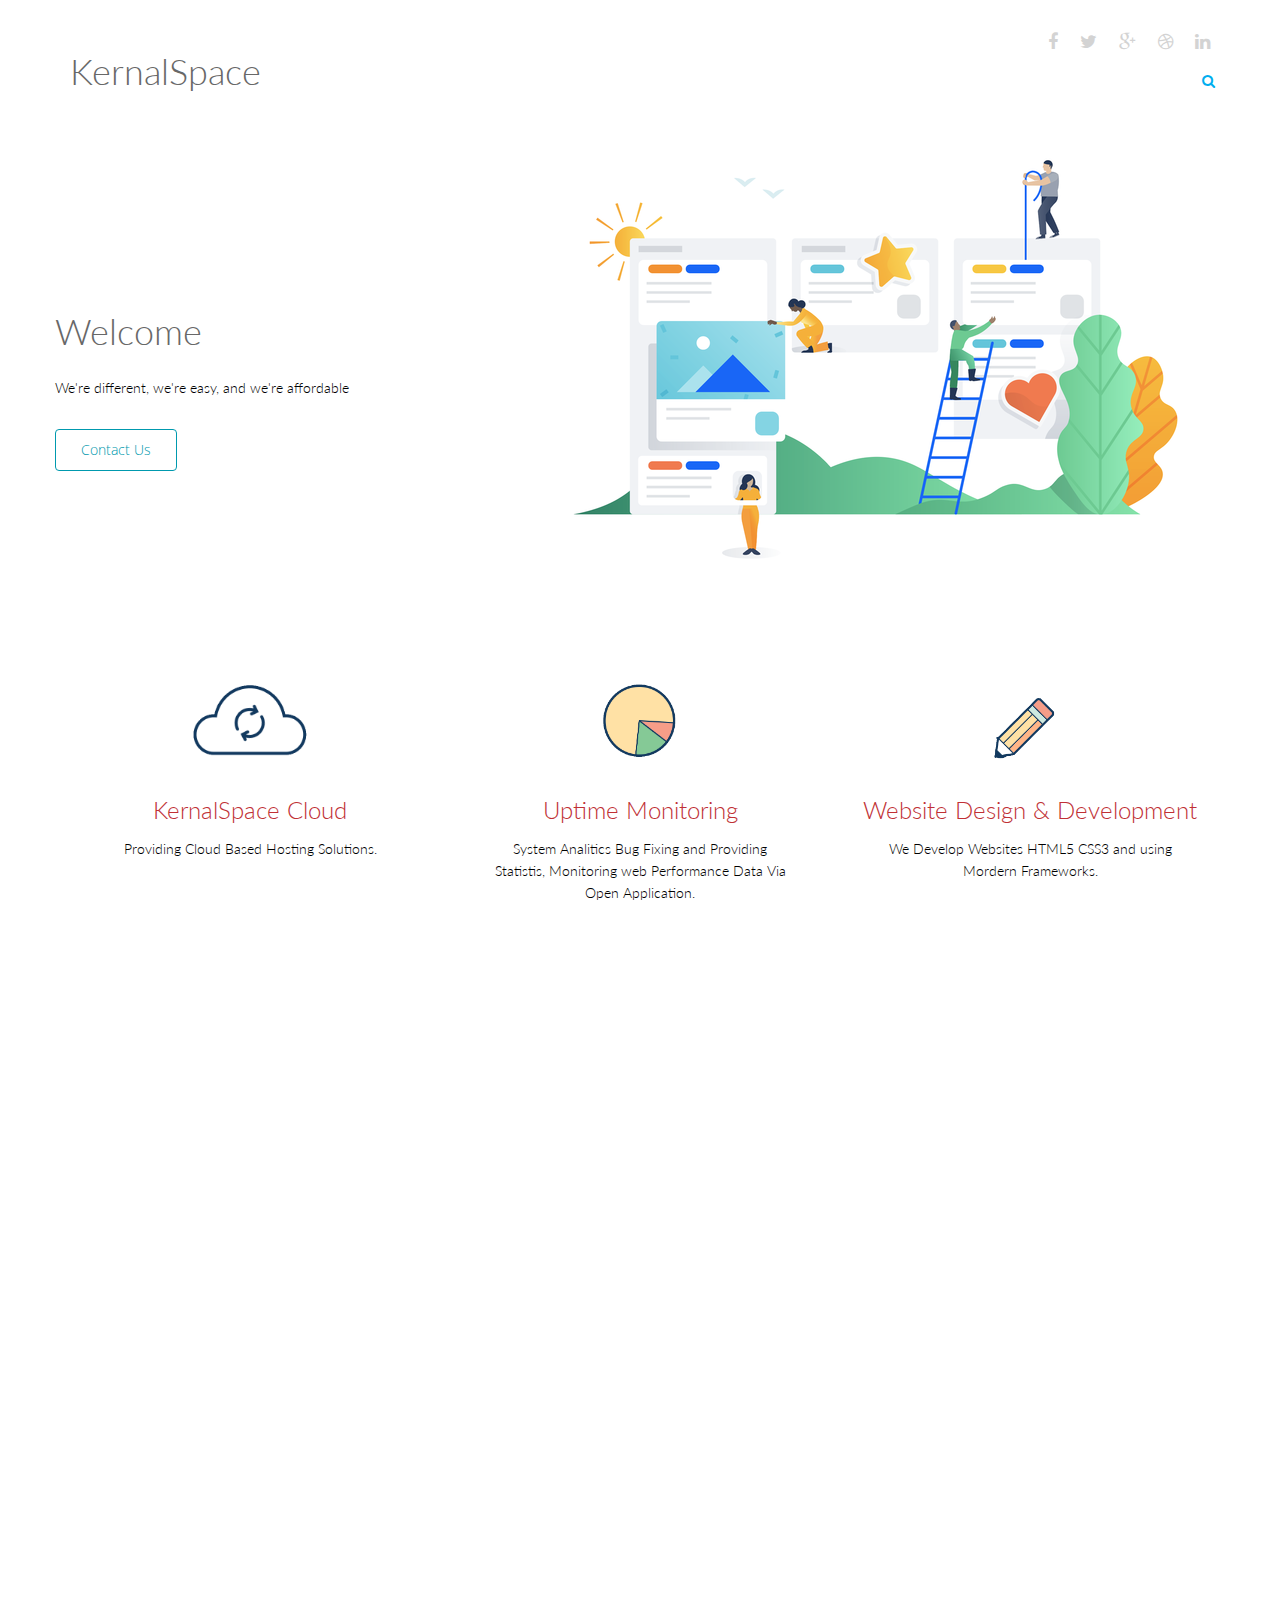
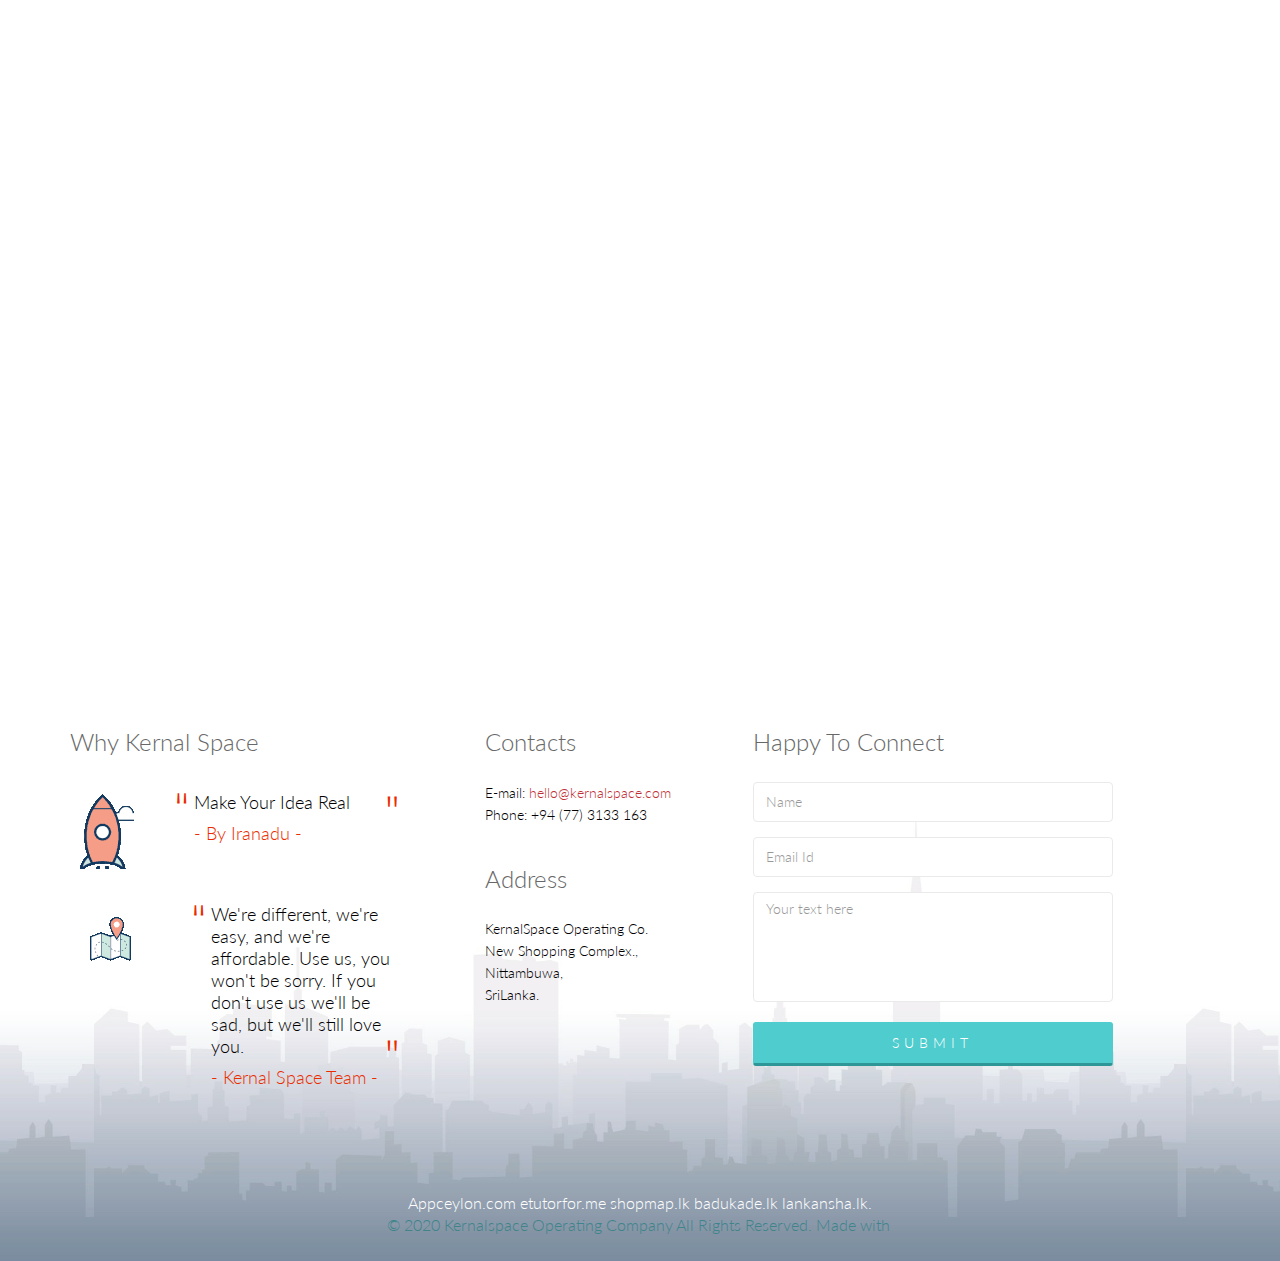
==== commit 399ec236: "Update index.html" ====
--- a/index.html
+++ b/index.html
@@ -409,7 +409,7 @@
                 <div class="col-sm-12">
                     <div class="copyright-text text-center">
 			    <p> Appceylon.com etutorfor.me shopmap.lk badukade.lk lankansha.lk.<a> </p>
-                        <p>&copy; 2020 Kernalspace Operating Company All Rights Reserved.<a> Made with <img src="images/home/icons8-love-100.png" alt=""></a> SriLanka</p>
+                        <p>&copy; 2020 Kernalspace Operating Company All Rights Reserved.<a> Made with <img src="images/home/icons8-love-100.png" alt=""></a></p>
                     </div>
                 </div>
             </div>
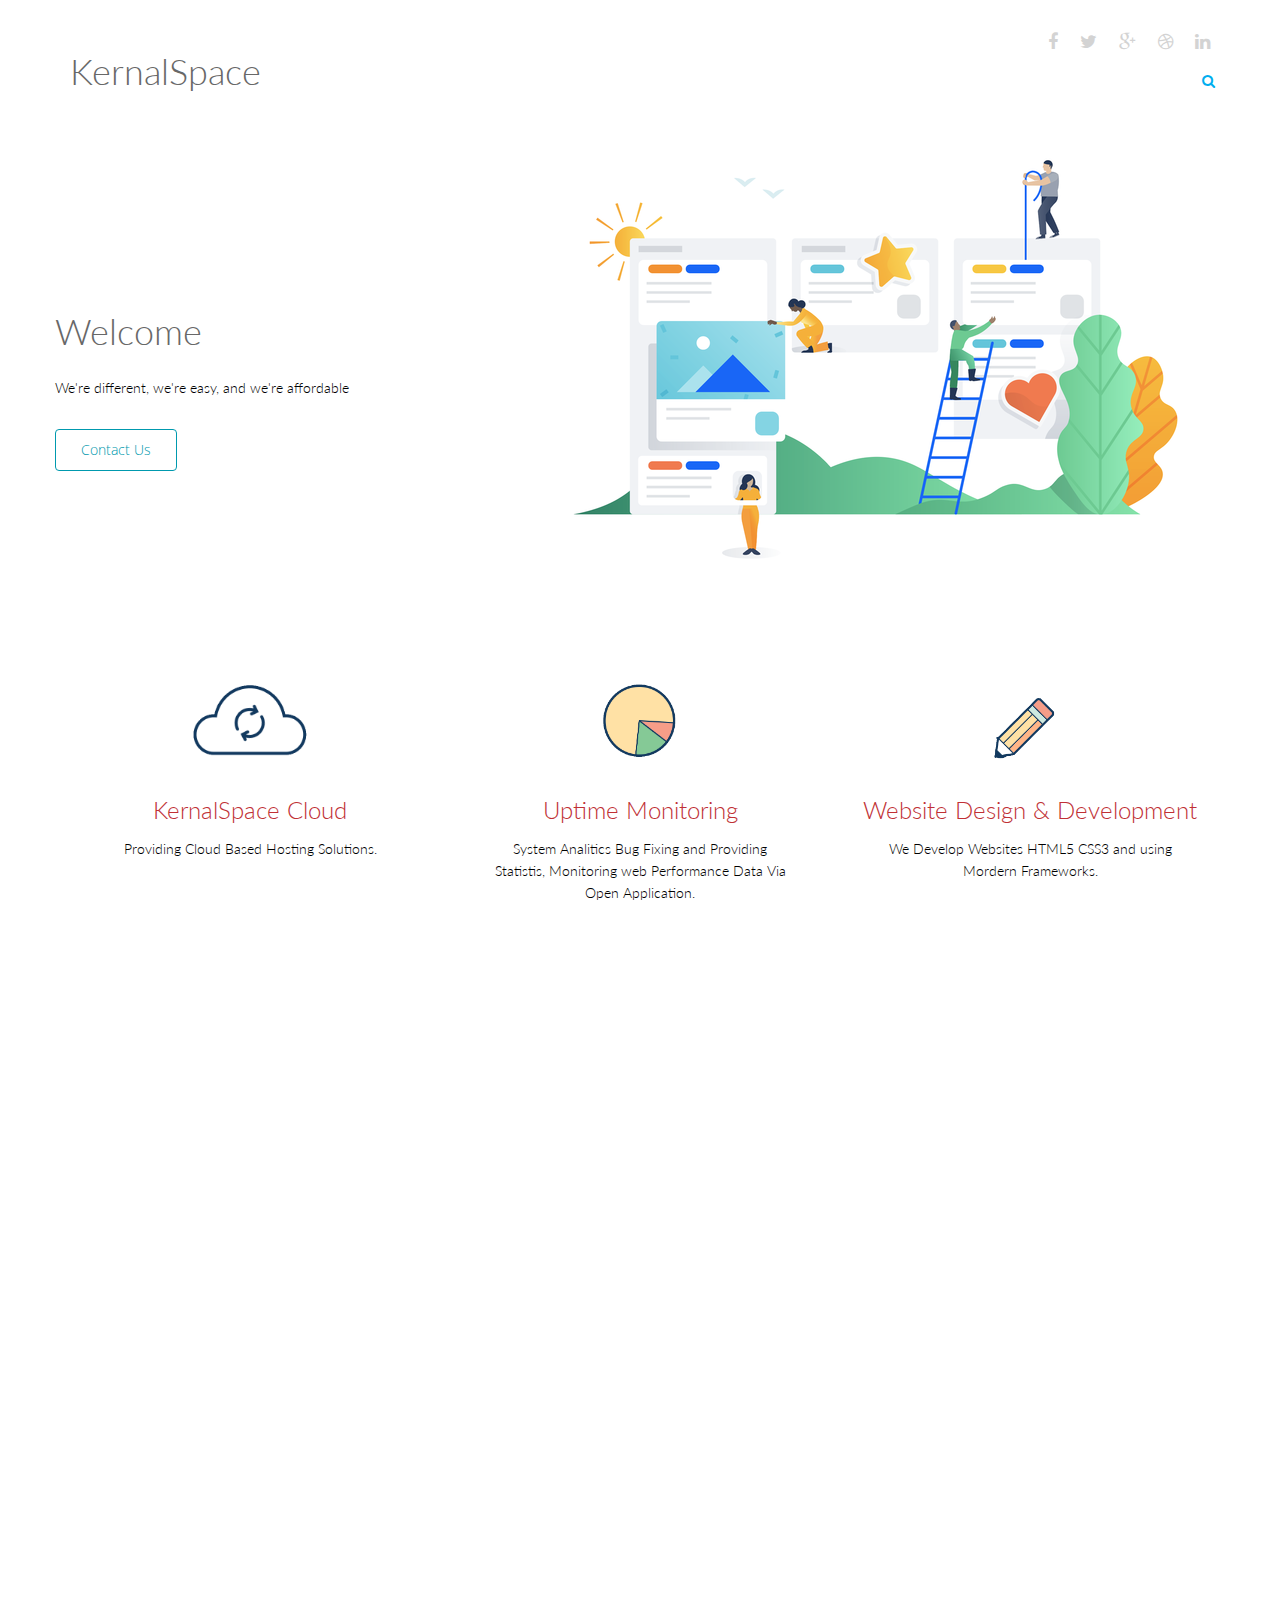
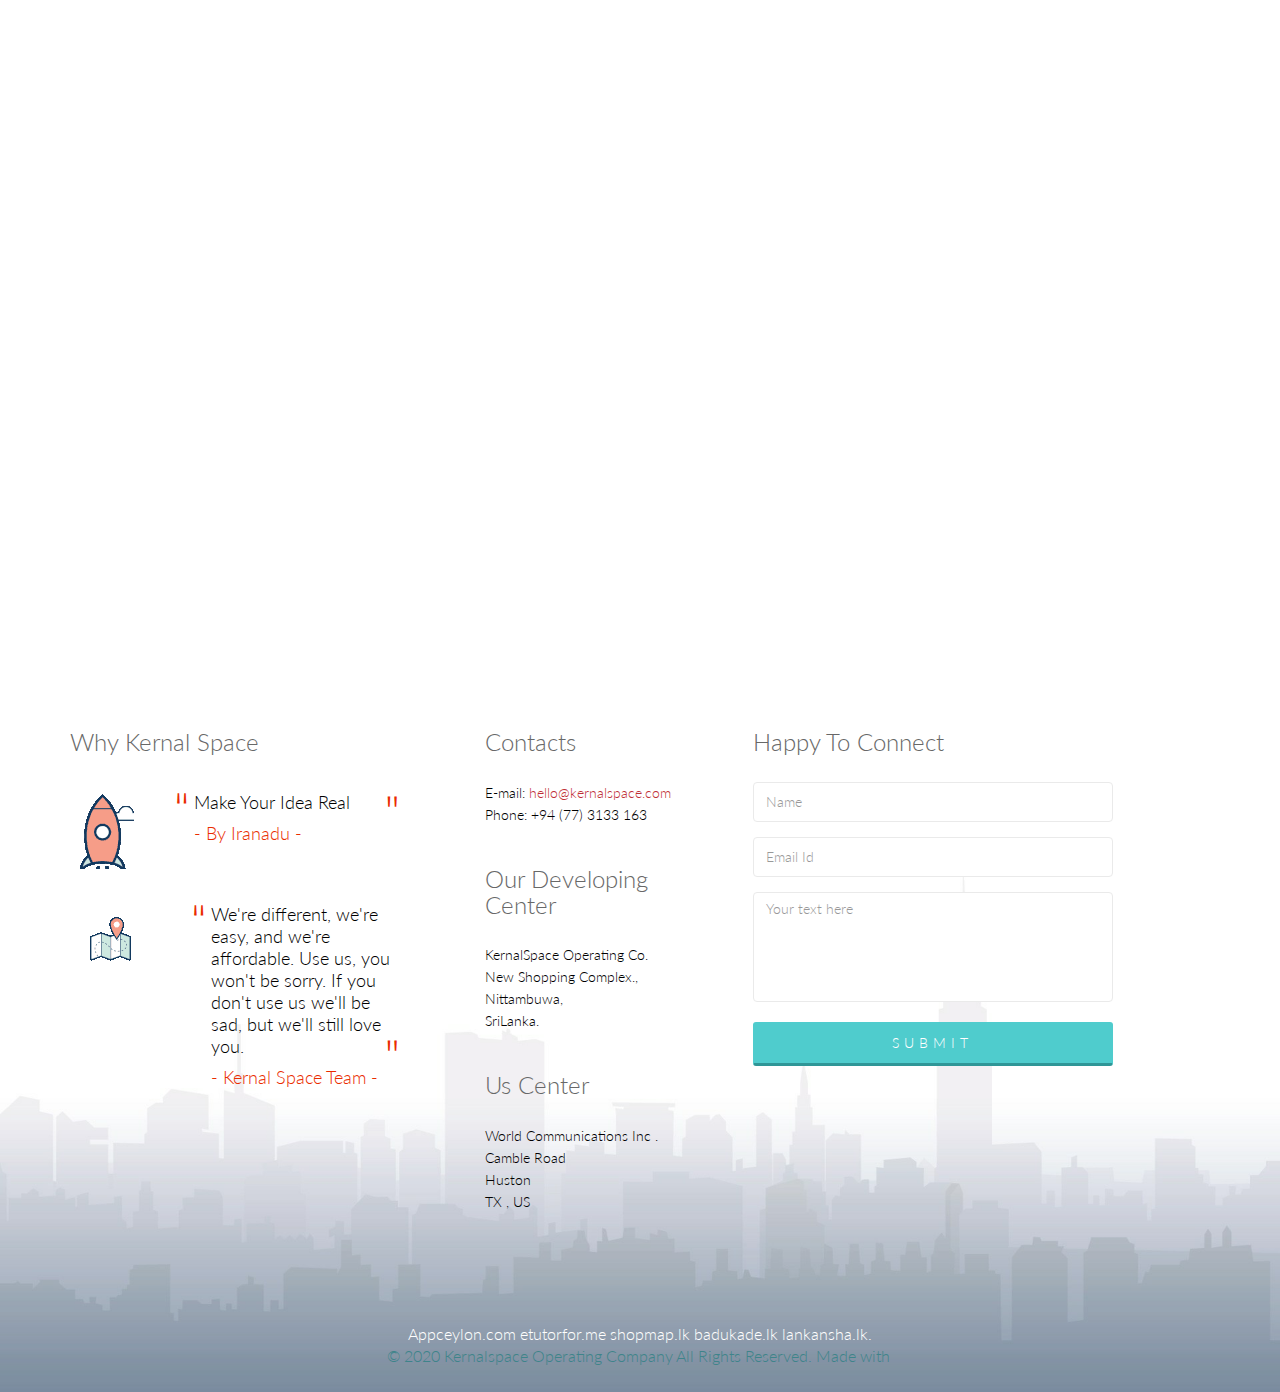
==== commit 6677e7b1: "Update index.html" ====
--- a/index.html
+++ b/index.html
@@ -378,12 +378,20 @@
                         Phone: +94 (77) 3133 163 <br> 
                         </address>
 
-                        <h2>Address</h2>
-                        <Developing Center>
+                        <h2>Our Developing Center </h2>
+                        <address>
                         KernalSpace Operating Co.<br> 
                         New Shopping Complex., <br> 
                         Nittambuwa, <br> 
                         SriLanka. <br> 
+                        </address>
+			    
+			<h2>Us Center </h2>
+                        <address>
+                        World Communications Inc .<br> 
+                        Camble Road  <br> 
+                        Huston <br> 
+                        TX , US <br> 
                         </address>
                     </div>
                 </div>
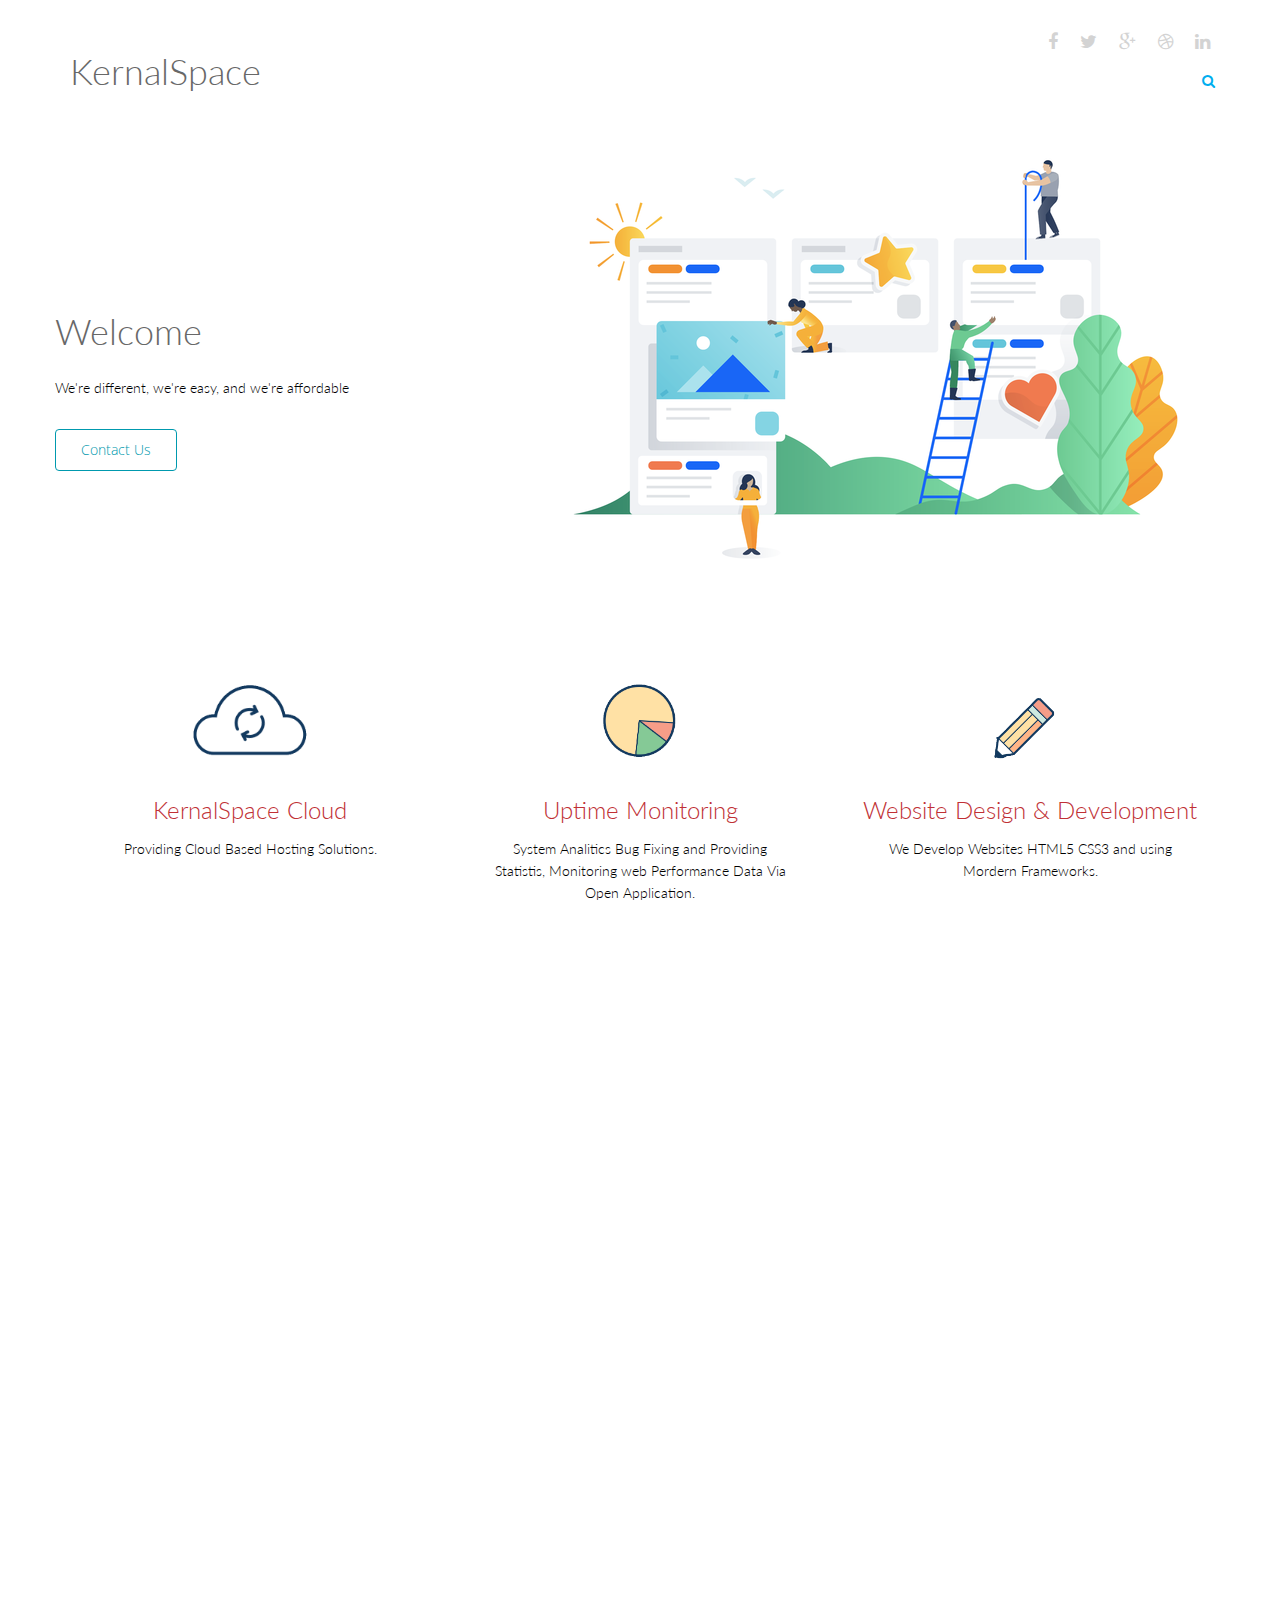
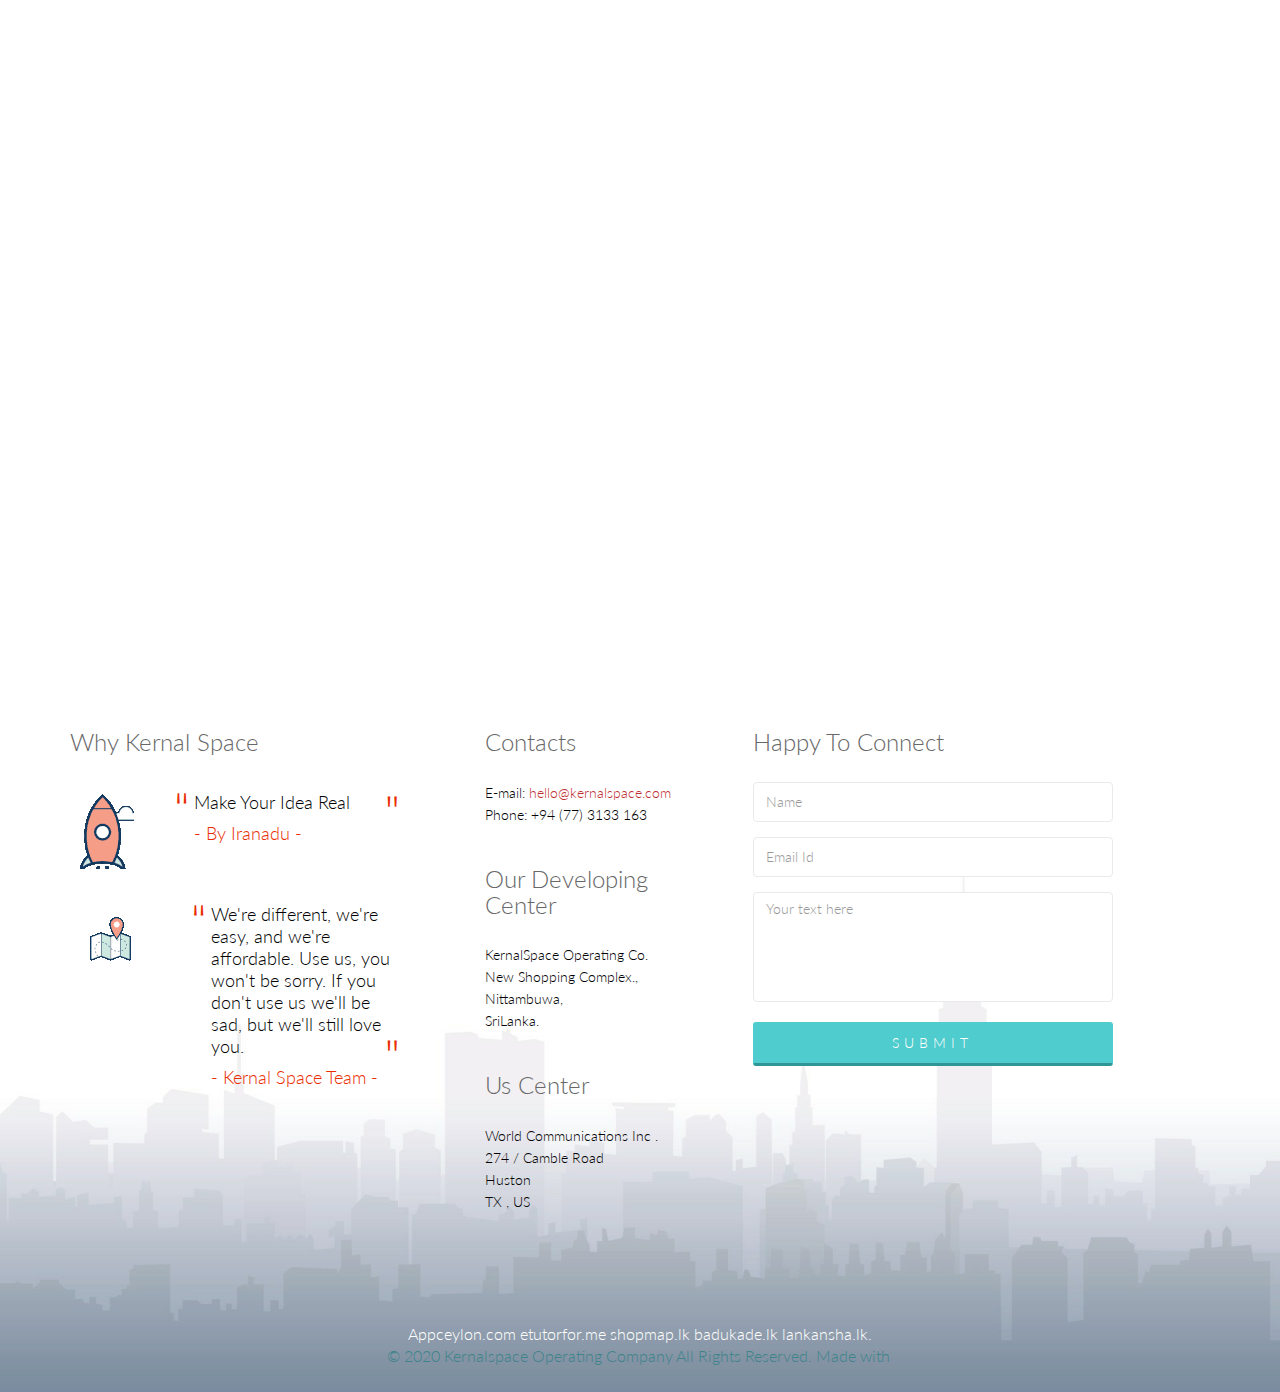
==== commit fd620aa3: "Update index.html" ====
--- a/index.html
+++ b/index.html
@@ -389,7 +389,7 @@
 			<h2>Us Center </h2>
                         <address>
                         World Communications Inc .<br> 
-                        Camble Road  <br> 
+                        274 / Camble Road  <br> 
                         Huston <br> 
                         TX , US <br> 
                         </address>
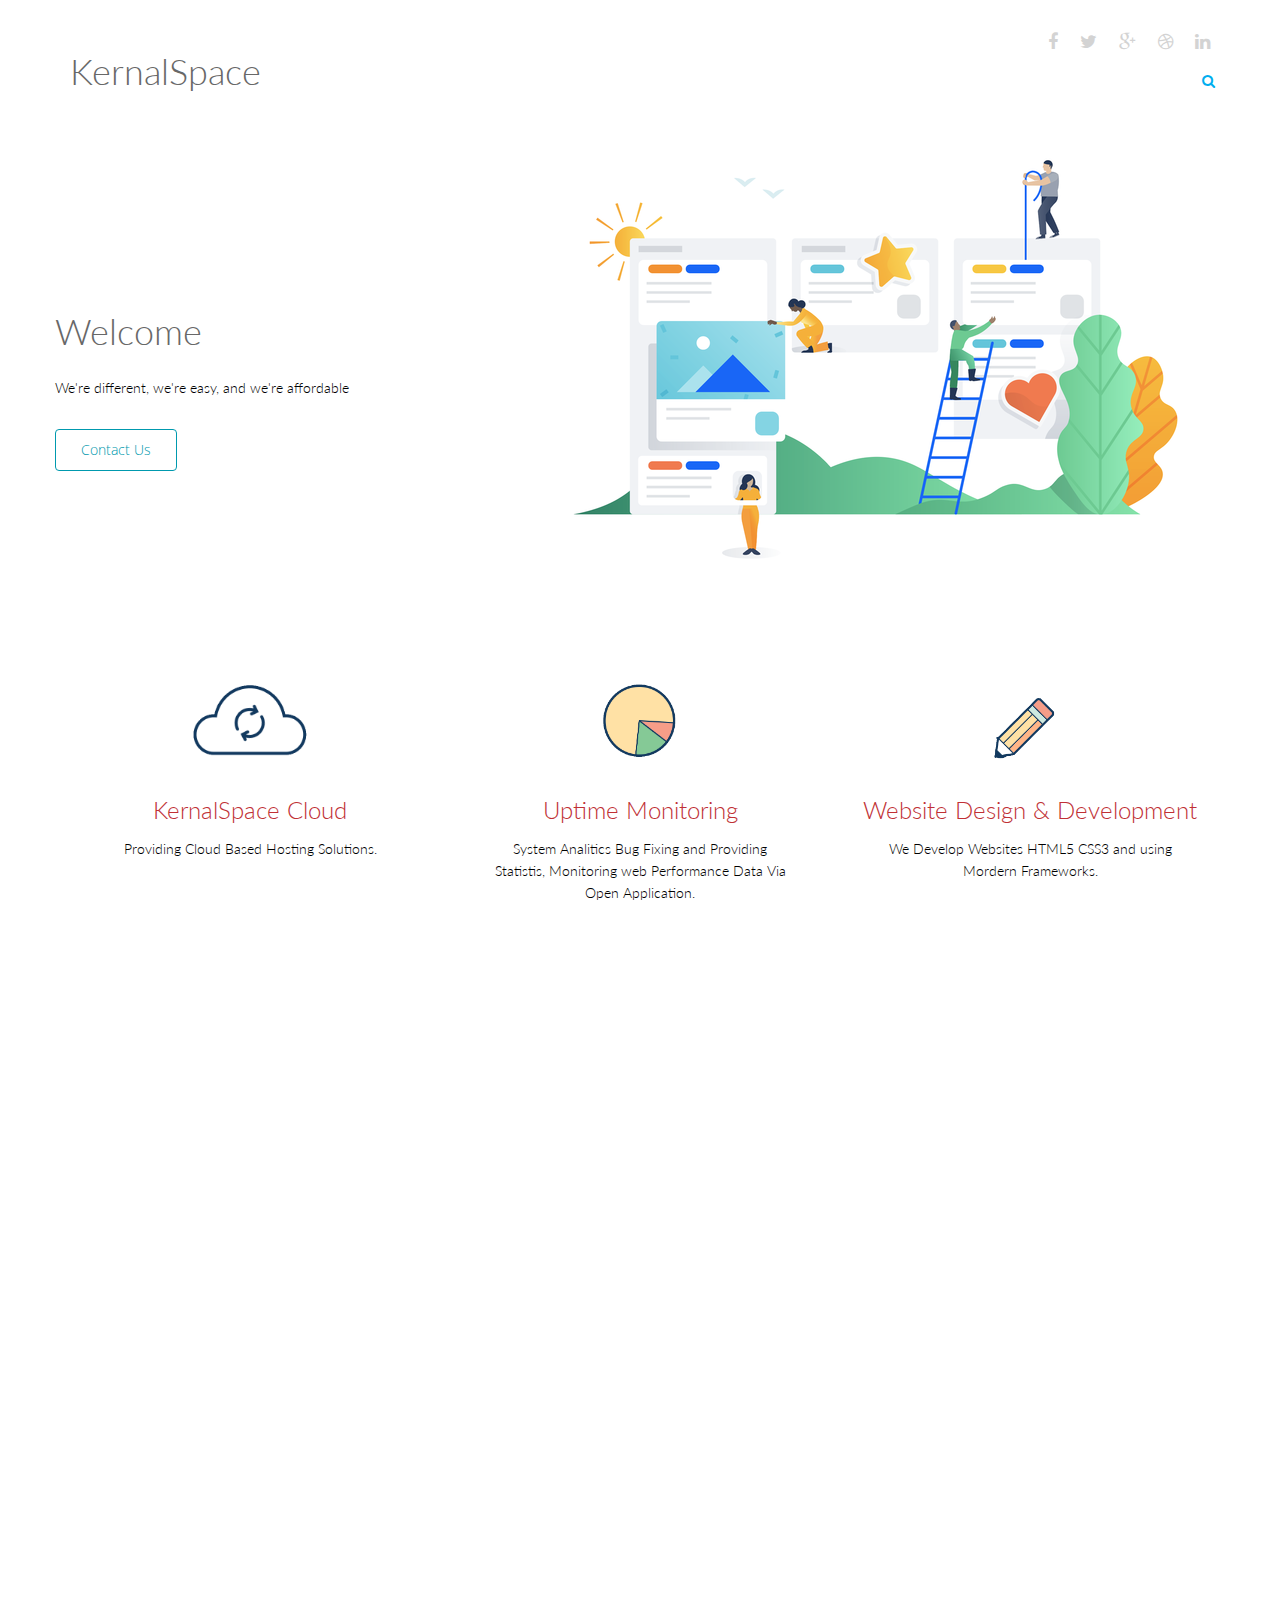
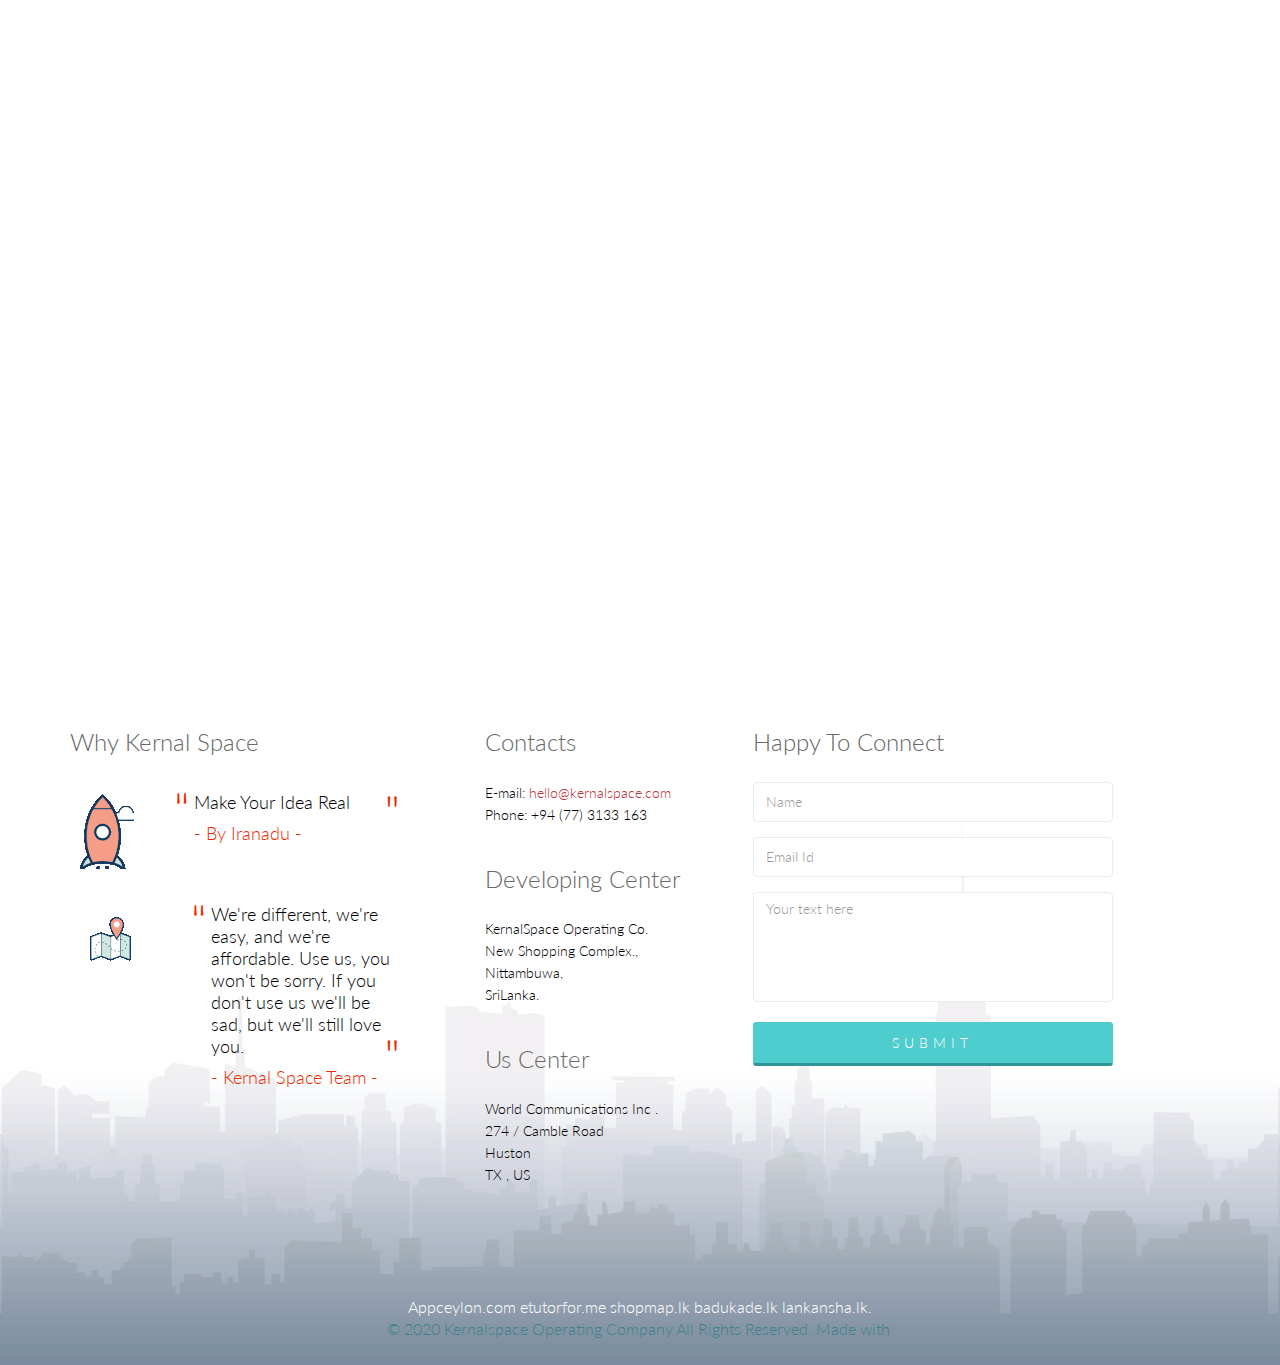
==== commit a89437de: "Update index.html" ====
--- a/index.html
+++ b/index.html
@@ -378,7 +378,7 @@
                         Phone: +94 (77) 3133 163 <br> 
                         </address>
 
-                        <h2>Our Developing Center </h2>
+                        <h2>Developing Center </h2>
                         <address>
                         KernalSpace Operating Co.<br> 
                         New Shopping Complex., <br> 
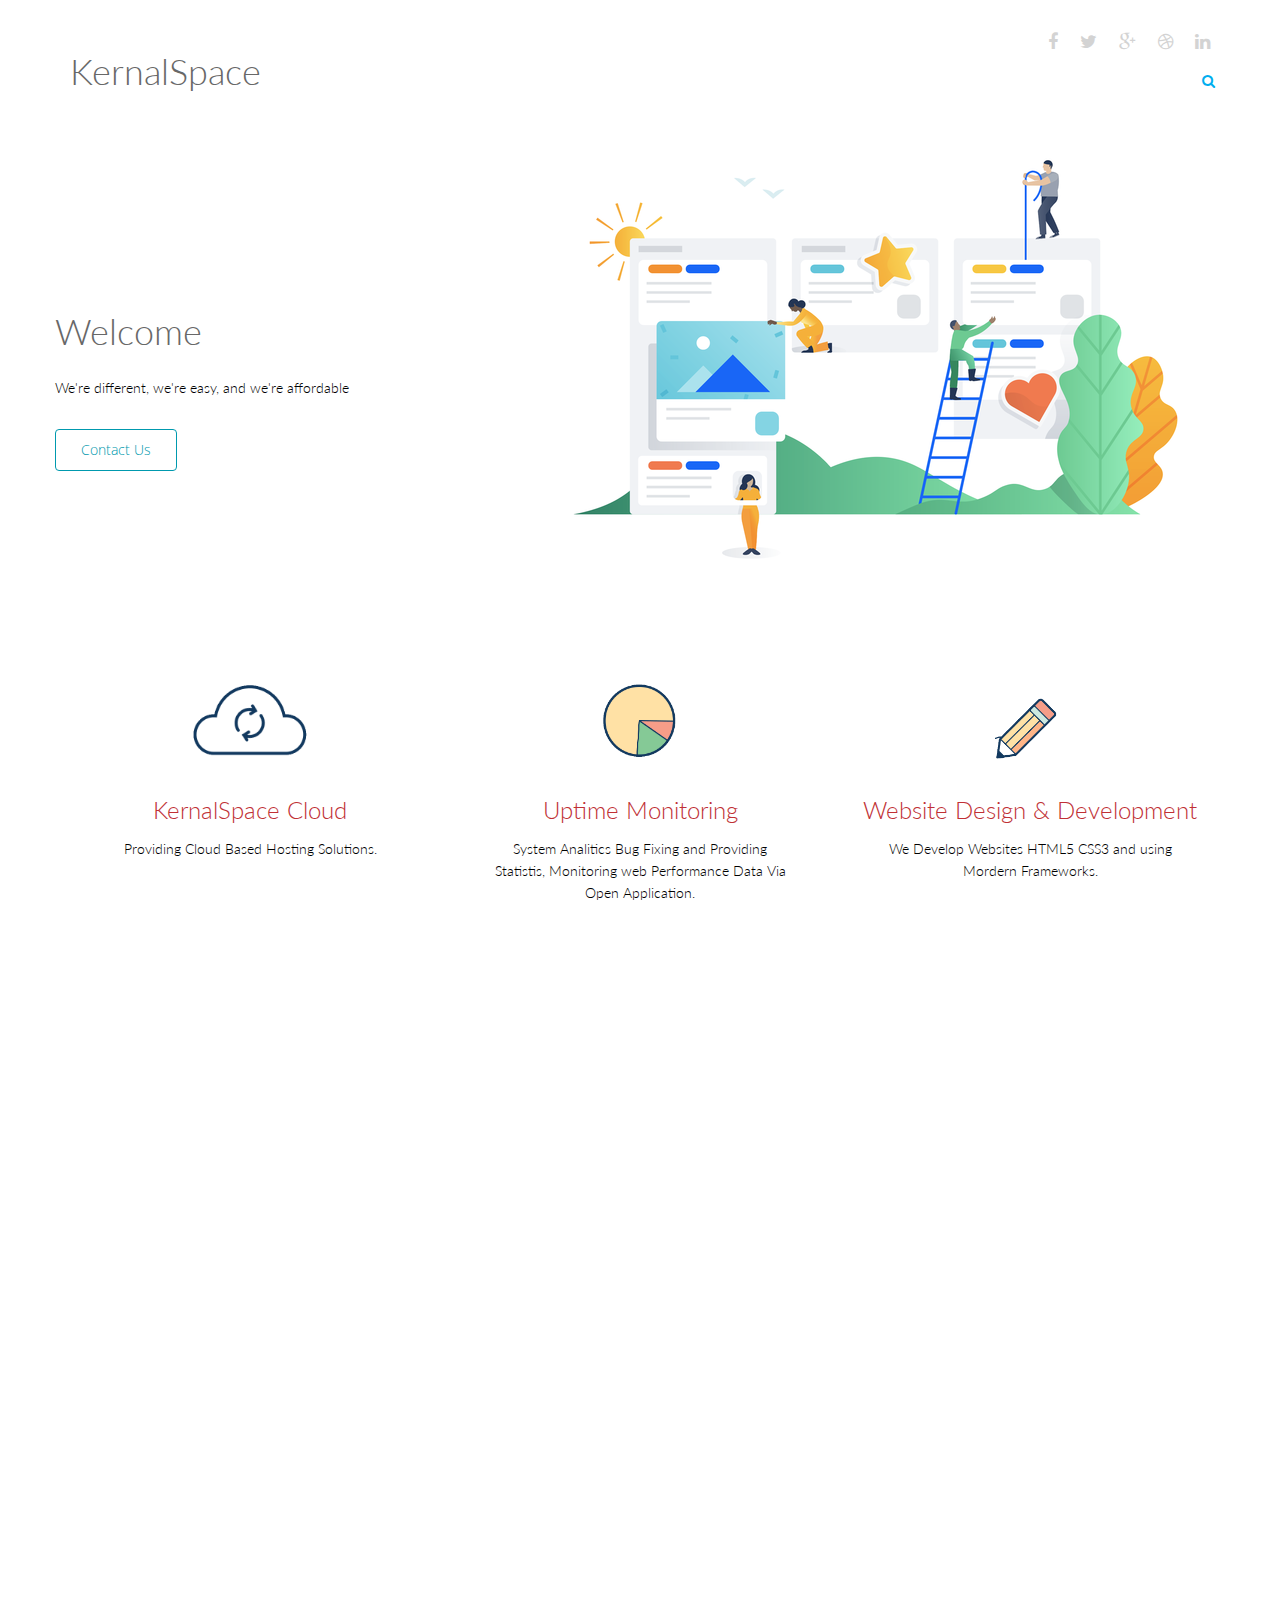
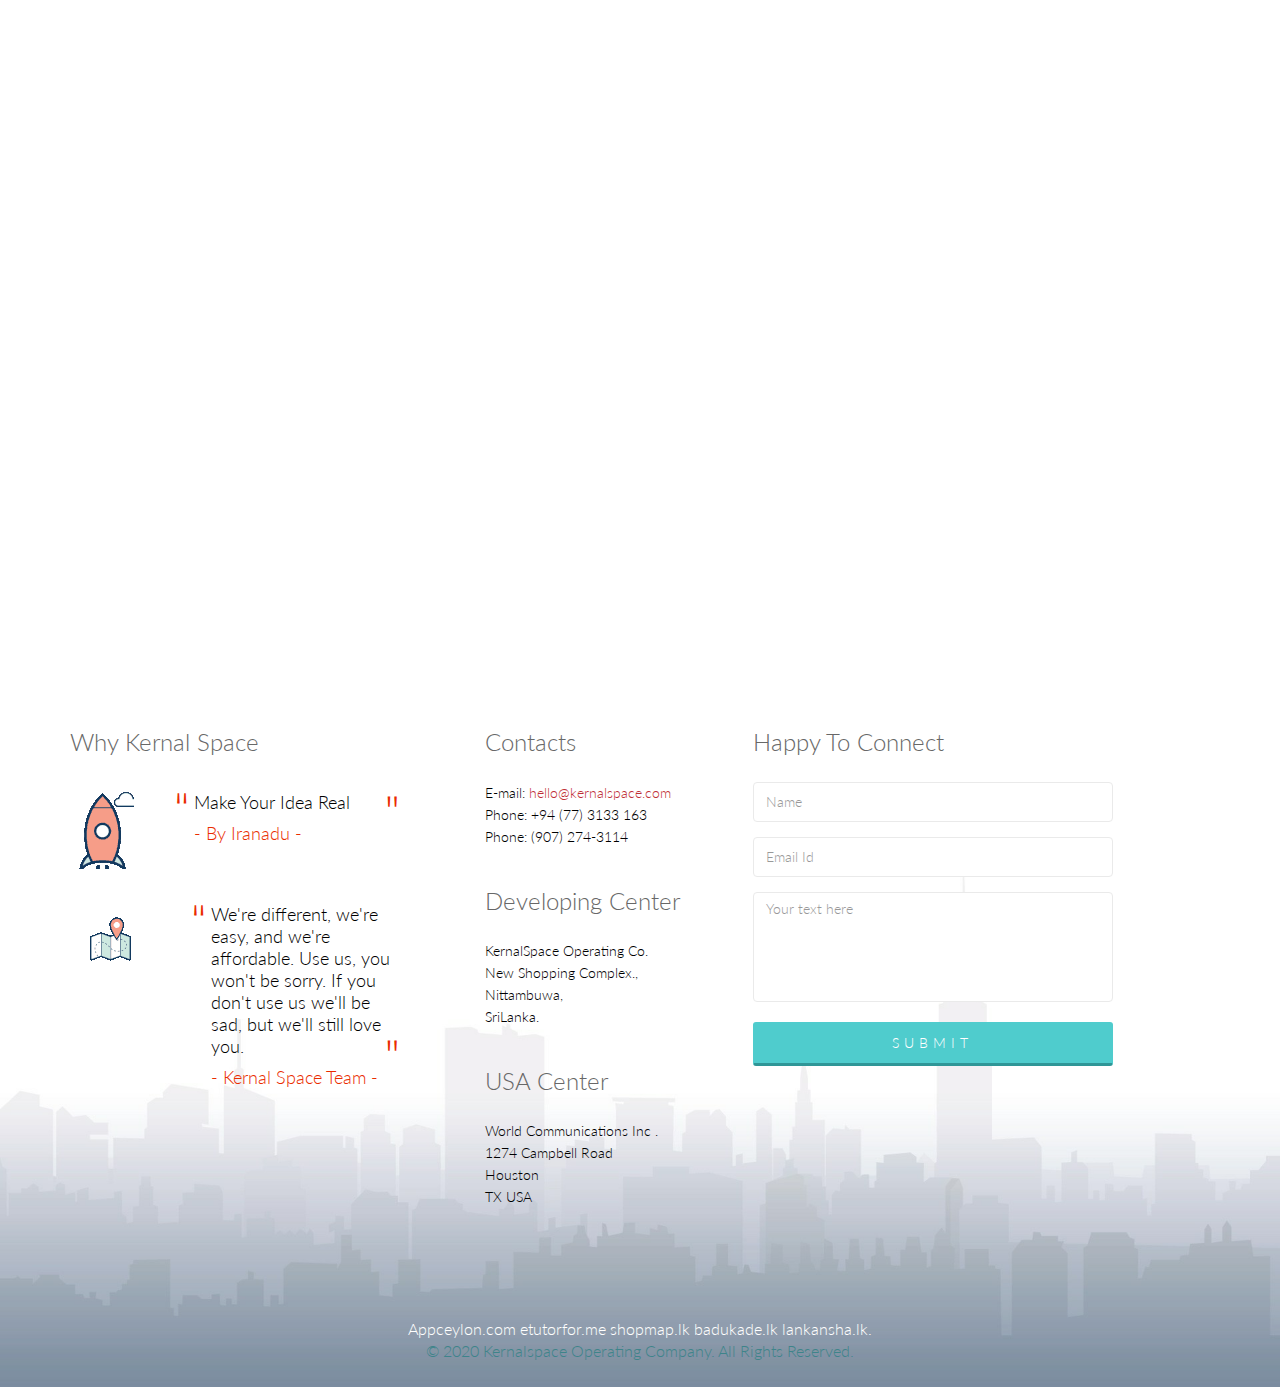
==== commit e147590f: "Update index.html" ====
--- a/index.html
+++ b/index.html
@@ -375,7 +375,8 @@
                         <address>
                         E-mail: <a href="mailto:hello@kernalspace.com">hello@kernalspace.com</a> <br>
 
-                        Phone: +94 (77) 3133 163 <br> 
+                        Phone: +94 (77) 3133 163 <br>
+			Phone: (907) 274-3114 <br>
                         </address>
 
                         <h2>Developing Center </h2>
@@ -386,12 +387,12 @@
                         SriLanka. <br> 
                         </address>
 			    
-			<h2>Us Center </h2>
+			<h2>USA Center </h2>
                         <address>
                         World Communications Inc .<br> 
-                        274 / Camble Road  <br> 
-                        Huston <br> 
-                        TX , US <br> 
+                        1274 Campbell Road <br> 
+                        Houston <br> 
+                        TX USA <br> 
                         </address>
                     </div>
                 </div>
@@ -417,7 +418,7 @@
                 <div class="col-sm-12">
                     <div class="copyright-text text-center">
 			    <p> Appceylon.com etutorfor.me shopmap.lk badukade.lk lankansha.lk.<a> </p>
-                        <p>&copy; 2020 Kernalspace Operating Company All Rights Reserved.<a> Made with <img src="images/home/icons8-love-100.png" alt=""></a></p>
+                        <p>&copy; 2020 Kernalspace Operating Company. All Rights Reserved.</p>
                     </div>
                 </div>
             </div>
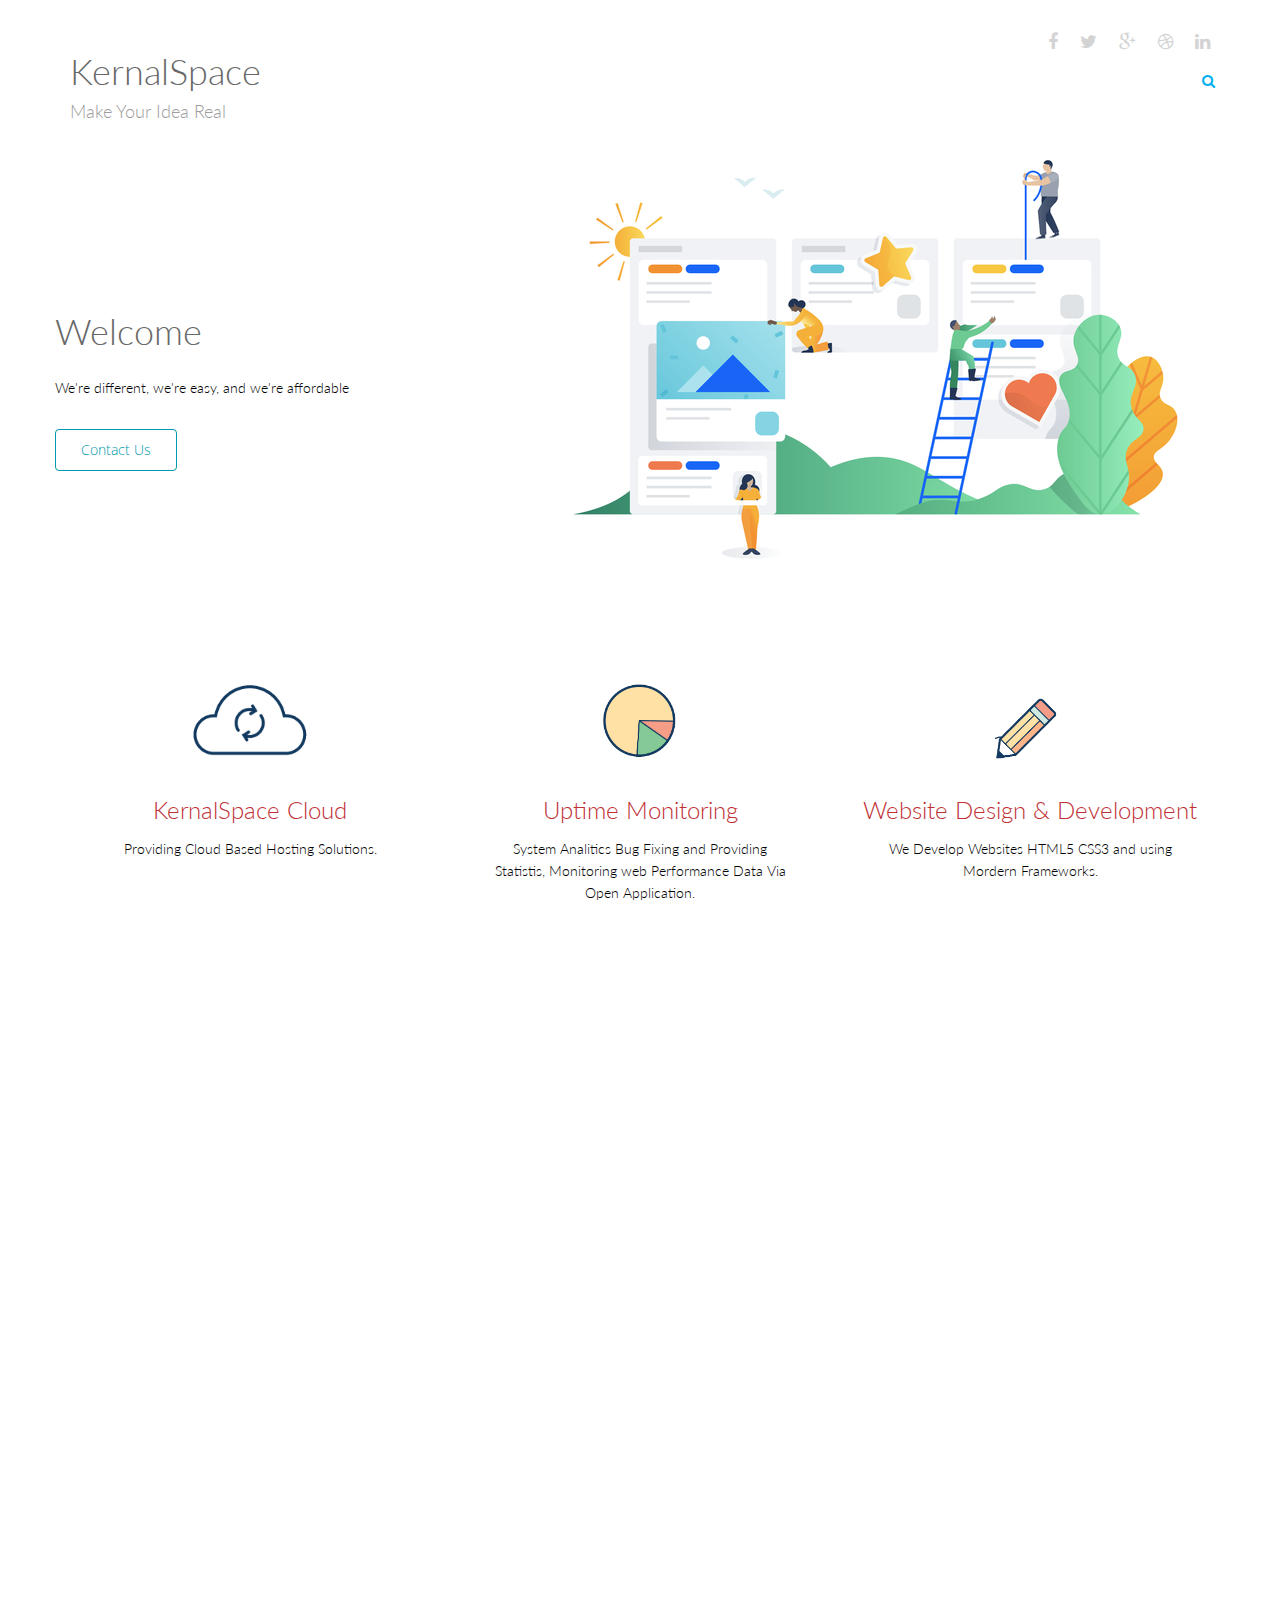
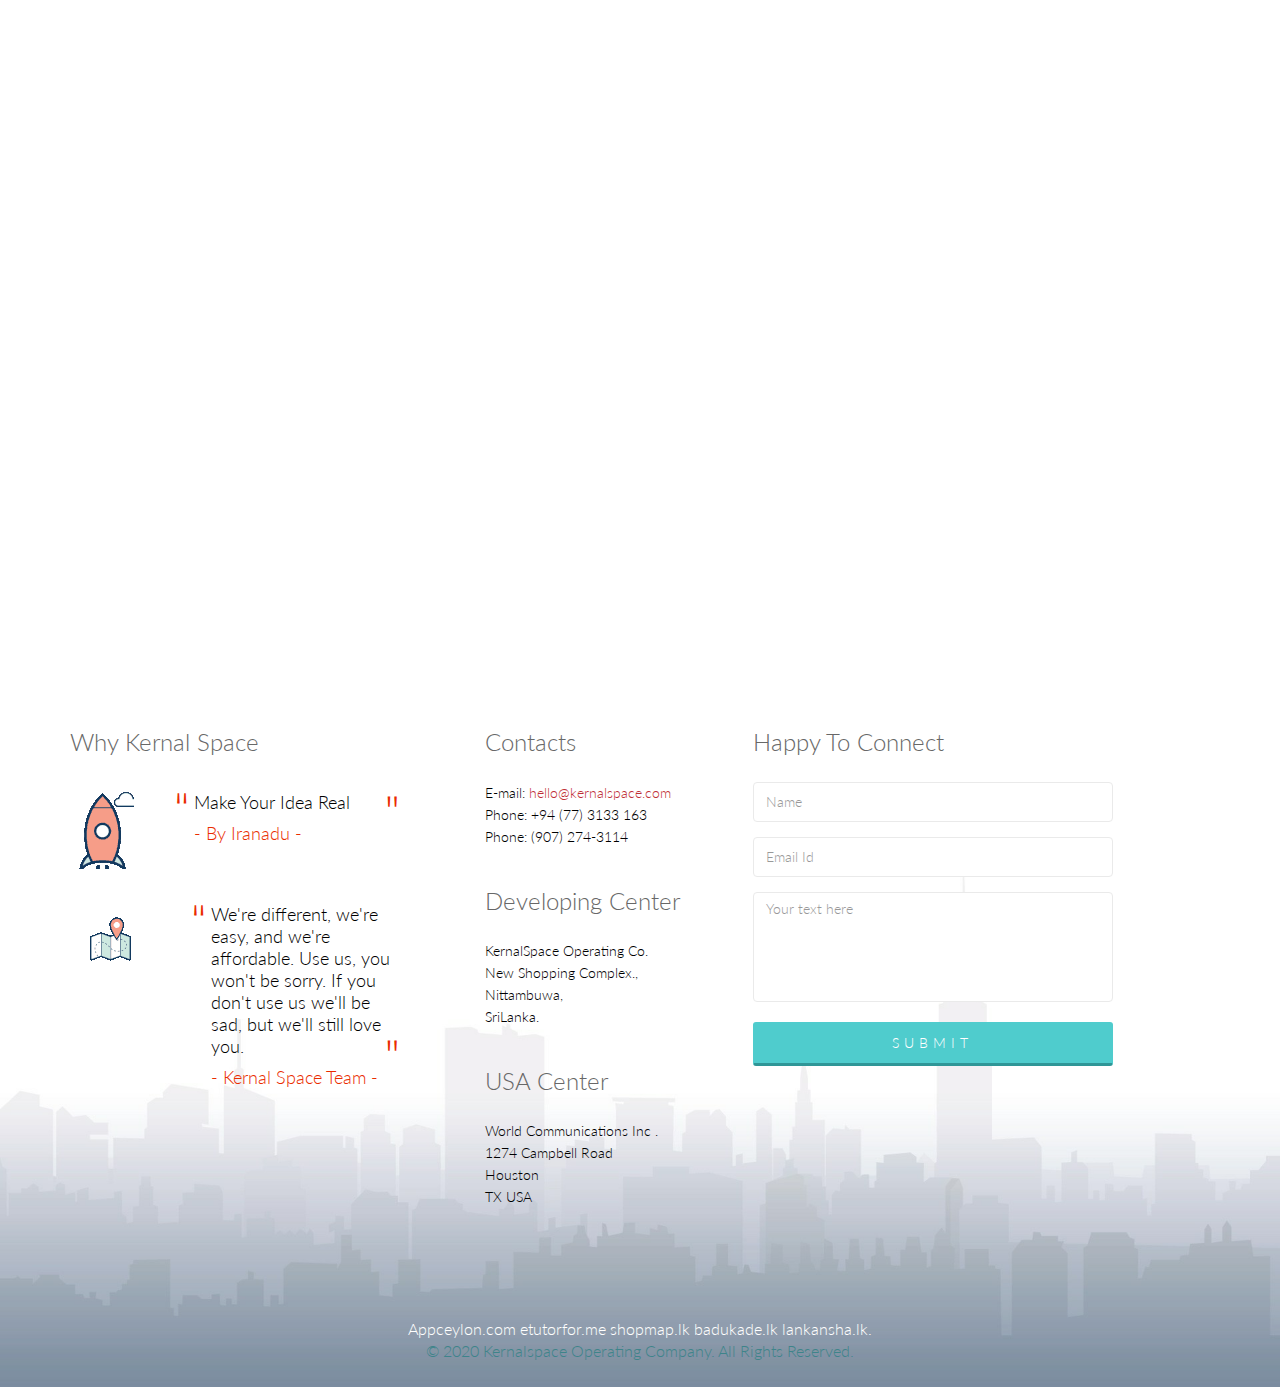
==== commit 043ab966: "Update index.html" ====
--- a/index.html
+++ b/index.html
@@ -5,7 +5,7 @@
     <meta name="viewport" content="width=device-width, initial-scale=1.0">
     <meta name="description" content="">
     <meta name="author" content="">
-    <title>KernalSpace</title>
+    <title>KernalSpace - Make Your Idea Real </title>
     <link href="css/bootstrap.min.css" rel="stylesheet">
     <link href="css/font-awesome.min.css" rel="stylesheet">
     <link href="css/animate.min.css" rel="stylesheet"> 
@@ -61,6 +61,7 @@
                     <a class="navbar-brand" href="index.html">
 			   
                     	<h1>KernalSpace</h1>
+			    <h4>Make Your Idea Real</h4>
                     </a>
                     
                 <!--</div>
